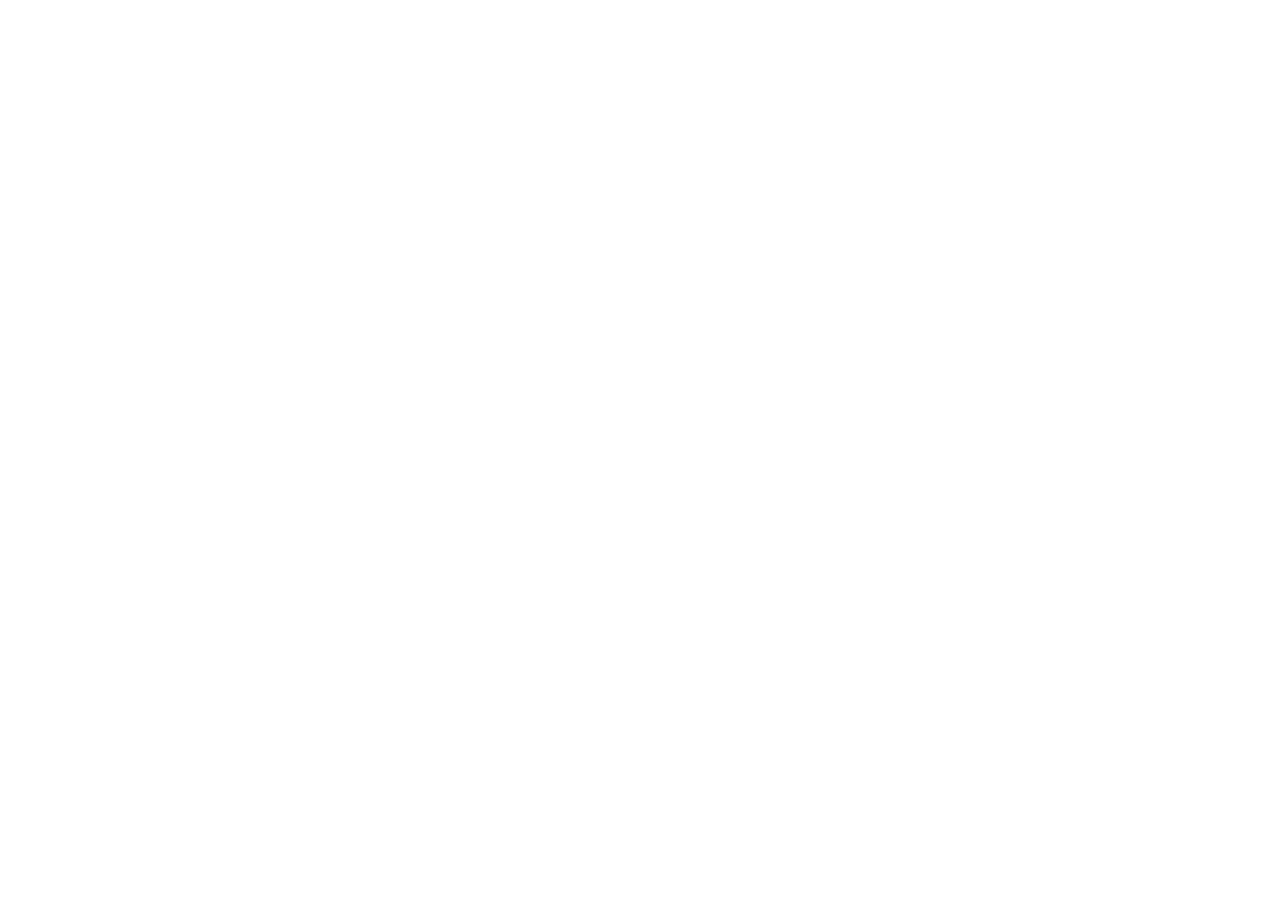
==== offline.html @ cd282133 "jp]de" ====
<!DOCTYPE html>
<html lang="ar" dir="rtl">
<head>
    <meta charset="UTF-8">
    <meta name="viewport" content="width=device-width, initial-scale=1.0">
    <title>غير متصل بالإنترنت | أكاديمية المهندس الزراعي</meta>
    <meta name="theme-color" content="#0b0f12">
    <link rel="icon" type="image/svg+xml" href="icons/icon.svg">
    <link rel="stylesheet" href="style.css">
    <style>
        /* أنماط مدمجة لضمان عمل الصفحة حتى في أسوأ حالات انقطاع الشبكة */
        body {
            margin: 0;
            padding: 0;
            font-family: 'Tajawal', 'Cairo', sans-serif;
            background-color: #0b0f12;
            color: #e6edf3;
            display: flex;
            align-items: center;
            justify-content: center;
            min-height: 100vh;
            text-align: center;
        }
        .offline-container {
            max-width: 400px;
            padding: 2rem;
            background: rgba(21, 26, 32, 0.8);
            border: 1px solid #2a3038;
            border-radius: 18px;
            backdrop-filter: blur(10px);
            -webkit-backdrop-filter: blur(10px);
            box-shadow: 0 8px 30px rgba(0,0,0,0.4);
        }
        .offline-icon {
            width: 80px;
            height: 80px;
            margin: 0 auto 1.5rem;
            background: rgba(231, 76, 60, 0.1);
            border-radius: 50%;
            display: flex;
            align-items: center;
            justify-content: center;
            color: #e74c3c;
            font-size: 2.5rem;
        }
        .academy-badge {
            display: inline-flex;
            align-items: center;
            gap: 0.5rem;
            padding: 0.4rem 1rem;
            background: rgba(255,255,255,0.05);
            border: 1px solid rgba(255,255,255,0.1);
            border-radius: 50px;
            margin-bottom: 1.5rem;
            font-size: 0.85rem;
            font-weight: 700;
            color: #2ecc71;
        }
        h1 {
            font-family: 'Cairo', sans-serif;
            font-size: 1.5rem;
            font-weight: 800;
            margin: 0 0 1rem 0;
            color: #fff;
        }
        p {
            font-size: 0.95rem;
            line-height: 1.7;
            color: #9ba9b6;
            margin-bottom: 2rem;
        }
        .offline-actions {
            display: flex;
            flex-direction: column;
            gap: 0.8rem;
        }
        .btn {
            display: flex;
            align-items: center;
            justify-content: center;
            gap: 0.5rem;
            padding: 0.8rem 1.5rem;
            border-radius: 50px;
            font-family: 'Cairo', sans-serif;
            font-weight: 700;
            font-size: 0.95rem;
            text-decoration: none;
            cursor: pointer;
            transition: all 0.2s ease;
            border: none;
            min-height: 44px;
        }
        .btn-primary {
            background: linear-gradient(135deg, #27ae60, #2ecc71);
            color: #000;
            box-shadow: 0 4px 15px rgba(39, 174, 96, 0.3);
        }
        .btn-primary:hover {
            transform: translateY(-2px);
            box-shadow: 0 6px 20px rgba(39, 174, 96, 0.4);
        }
        .btn-secondary {
            background: rgba(255, 255, 255, 0.05);
            color: #e6edf3;
            border: 1px solid #2a3038;
        }
        .btn-secondary:hover {
            background: rgba(255, 255, 255, 0.1);
            border-color: #3498db;
            color: #3498db;
        }
    </style>
</head>
<body>
    <div class="offline-container">
        <div class="academy-badge">
            <span>🎓</span>
            <span>أكاديمية المهندس الزراعي</span>
        </div>
        
        <div class="offline-icon">
            <!-- أيقونة WiFi مقطوعة (SVG مدمج لضمان الظهور دائماً) -->
            <svg xmlns="http://www.w3.org/2000/svg" width="40" height="40" viewBox="0 0 24 24" fill="none" stroke="currentColor" stroke-width="2" stroke-linecap="round" stroke-linejoin="round">
                <line x1="1" y1="1" x2="23" y2="23"></line>
                <path d="M16.72 11.06A10.94 10.94 0 0 1 19 12.55"></path>
                <path d="M5 12.55a10.94 10.94 0 0 1 5.17-2.39"></path>
                <path d="M10.71 5.05A16 16 0 0 1 22.58 9"></path>
                <path d="M1.42 9a15.91 15.91 0 0 1 4.7-2.88"></path>
                <path d="M8.53 16.11a6 6 0 0 1 6.95 0"></path>
                <line x1="12" y1="20" x2="12.01" y2="20"></line>
            </svg8>
        </div>

        <h1>غير متصل بالإنترنت</h1>
        <p>
            يبدو أن اتصالك بالشبكة غير متاح حالياً. 
            <br>
            يعمل التطبيق بشكل أفضل مع الاتصال بالإنترنت، لكن يمكنك العودة للأقسام التي تم تحميلها مسبقاً أو المحاولة مرة أخرى.
        </p>

        <div class="offline-actions">
            <button class="btn btn-primary" onclick="window.location.reload()">
                <svg xmlns="http://www.w3.org/2000/svg" width="18" height="18" viewBox="0 0 24 24" fill="none" stroke="currentColor" stroke-width="2" stroke-linecap="round" stroke-linejoin="round"><path d="M21.5 2v6h-6M2.5 22v-6h6M2 11.5a10 10 0 0 1 18.8-4.3M22 12.5a10 10 0 0 1-18.8 4.3"/></svg>
                إعادة المحاولة
            </button>
            <a href="/" class="btn btn-secondary">
                <svg xmlns="http://www.w3.org/2000/svg" width="18" height="18" viewBox="0 0 24 24" fill="none" stroke="currentColor" stroke-width="2" stroke-linecap="round" stroke-linejoin="round"><path d="m3 9 9-7 9 7v11a2 2 0 0 1-2 2H5a2 2 0 0 1-2-2z"/><polyline points="9 22 9 12 15 12 15 22"/></svg>
                العودة للرئيسية
            </a>
        </div>
    </div>
</body>
</html>
---- style.css ----
:root {
    --bg: #0b0f12;
    --surface: #151a20;
    --surface2: #1c2128;
    --border: #2a3038;
    --text: #e6edf3;
    --text2: #9ba9b6;
    --accent: #e74c3c;
    --plan-accent: #27ae60;
    --plan-accent2: #2ecc71;
    --amber: #f39c12;
    --blue: #3498db;
    --whatsapp: #25d366;
    --email: #ea4335;
    --twitter: #ffffff;
    --radius: 18px;
    --radius-sm: 10px;
    --shadow: 0 8px 30px rgba(0,0,0,0.4);
    --nav-height: 60px;
    --safe-top: env(safe-area-inset-top, 0px);
    --safe-bottom: env(safe-area-inset-bottom, 0px);
}

* { margin: 0; padding: 0; box-sizing: border-box; }
html { scroll-behavior: smooth; -webkit-text-size-adjust: 100%; }

@font-face {
    font-family: 'Cairo';
    font-display: swap;
}

::-webkit-scrollbar { width: 5px; height: 5px; }
::-webkit-scrollbar-track { background: transparent; }
::-webkit-scrollbar-thumb { background: rgba(255,255,255,.1); border-radius: 3px; }
::-webkit-scrollbar-thumb:hover { background: rgba(255,255,255,.2); }

body {
    font-family: 'Tajawal', sans-serif;
    background: var(--bg);
    color: var(--text);
    line-height: 1.8;
    overflow-x: hidden;
    background-image: radial-gradient(ellipse at 30% 20%, rgba(231,76,60,.04) 0%, transparent 60%), radial-gradient(ellipse at 70% 70%, rgba(46,204,113,.04) 0%, transparent 60%);
    padding-top: var(--nav-height);
    -webkit-font-smoothing: antialiased;
    -moz-osx-font-smoothing: grayscale;
    text-rendering: optimizeLegibility;
    overscroll-behavior-y: contain;
    -webkit-tap-highlight-color: transparent;
}

h1, h2, h3, h4 { font-family: 'Cairo', sans-serif; font-weight: 700; }
.container { max-width: 1200px; margin: 0 auto; padding: 1.5rem; }

@media (prefers-reduced-motion: reduce) {
    *, *::before, *::after {
        animation-duration: 0.01ms !important;
        animation-iteration-count: 1 !important;
        transition-duration: 0.01ms !important;
        scroll-behavior: auto !important;
    }
}

/* ===== Safari iOS & Fallback Fixes ===== */
@supports not (backdrop-filter: blur(10px)) {
    .top-nav, .side-drawer, .bio-modal, .glass-card, .landing-overlay, .fab-btn-glass, .fab-main-btn-glass {
        background: rgba(11, 15, 18, 0.95) !important;
    }
}

/* ===== Progress Bar ===== */
.progress-bar {
    position: fixed; top: 0; left: 0; right: 0; height: 3px;
    background: rgba(255, 255, 255, 0.05); z-index: 10001;
    opacity: 0; transition: opacity 0.3s ease;
}
.progress-bar.visible { opacity: 1; }
.progress-fill {
    height: 100%; background: linear-gradient(90deg, var(--plan-accent), var(--accent));
    width: 0%; transition: width 0.1s ease; box-shadow: 0 0 10px rgba(39, 174, 96, 0.5);
}

/* ===== Pull to Refresh ===== */
.pull-to-refresh {
    position: fixed; top: var(--nav-height); left: 50%;
    transform: translate(-50%, -100%);
    display: flex; flex-direction: column; align-items: center; gap: 0.5rem;
    padding: 1rem; background: var(--surface); border: 1px solid var(--border);
    border-radius: 0 0 var(--radius-sm) var(--radius-sm);
    box-shadow: var(--shadow); z-index: 999; opacity: 0;
    transition: transform 0.3s ease, opacity 0.3s ease; pointer-events: none;
}
.pull-icon { font-size: 1.5rem; color: var(--plan-accent); transition: transform 0.3s ease; }
.pull-text { font-size: 0.8rem; color: var(--text2); font-weight: 600; }

/* ===== Skeleton Loading ===== */
.skeleton {
    background: linear-gradient(90deg, var(--surface2) 25%, var(--surface) 50%, var(--surface2) 75%);
    background-size: 200% 100%;
    animation: skeleton-pulse 1.5s infinite ease-in-out;
    border-radius: var(--radius-sm); border: 1px solid var(--border);
}
@keyframes skeleton-pulse {
    0% { background-position: 200% 0; }
    100% { background-position: -200% 0; }
}
.skeleton-card { height: 220px; width: 100%; }

/* ===== Empty States ===== */
.empty-state {
    grid-column: 1 / -1; text-align: center; padding: 3rem 1.5rem;
    color: var(--text2); animation: fadeUp 0.5s ease;
}
.empty-state i { font-size: 3rem; color: var(--plan-accent); margin-bottom: 1rem; opacity: 0.6; }
.empty-state h3 { font-size: 1.1rem; color: var(--text); margin-bottom: 0.5rem; }
.empty-state p { font-size: 0.9rem; }

/* ===== Loading Spinner ===== */
#loadingOverlay {
    position: fixed; inset: 0; background: var(--bg); z-index: 99999;
    display: flex; flex-direction: column; align-items: center; justify-content: center;
    transition: opacity 0.5s ease, visibility 0.5s ease;
}
#loadingOverlay.hidden { opacity: 0; visibility: hidden; pointer-events: none; }
.loader {
    width: 60px; height: 60px; border: 4px solid var(--surface2);
    border-top-color: var(--plan-accent); border-radius: 50%;
    animation: spin 0.8s linear infinite;
}
@keyframes spin { to { transform: rotate(360deg); } }
.loader-text { color: var(--text); font-family: 'Cairo', sans-serif; font-size: 1rem; font-weight: 600; margin-top: 1.5rem; }
.loader-subtext { color: var(--text2); font-size: 0.85rem; margin-top: 0.3rem; }

/* ===== Landing Page ===== */
.landing-overlay {
    position: fixed; inset: 0; background: var(--bg); z-index: 9999;
    display: flex; align-items: center; justify-content: center;
    transition: opacity 0.6s ease, visibility 0.6s ease; padding: 1rem;
    min-height: 100dvh; height: 100dvh;
}
.landing-overlay.hidden { opacity: 0; visibility: hidden; pointer-events: none; }
.landing-content {
    text-align: center; position: relative; z-index: 2;
    padding: 2rem; max-width: 600px; width: 100%;
    animation: landingFadeIn 0.8s ease;
}
@keyframes landingFadeIn { from { opacity: 0; transform: translateY(30px); } to { opacity: 1; transform: translateY(0); } }

.landing-academy-badge {
    display: inline-flex; align-items: center; gap: 0.6rem;
    padding: 0.6rem 1.5rem; background: rgba(255,255,255,0.05);
    border: 1px solid rgba(255,255,255,0.1); border-radius: 50px;
    margin-bottom: 2rem; animation: fadeUp 0.8s ease;
}
.landing-academy-badge i { font-size: 1.4rem; color: var(--plan-accent2); }
.landing-academy-badge span {
    font-family: 'Cairo', sans-serif; font-size: 1.1rem; font-weight: 800;
    background: linear-gradient(135deg, var(--plan-accent2), var(--plan-accent));
    -webkit-background-clip: text; -webkit-text-fill-color: transparent;
    background-clip: text; letter-spacing: 0.5px;
}

.landing-icon { font-size: 5rem; animation: flt 3s ease-in-out infinite; margin-bottom: 0.5rem; }
@keyframes flt { 0%,100% { transform: translateY(0) } 50% { transform: translateY(-8px) } }
.landing-title {
    font-family: 'Cairo', sans-serif; font-size: 2.5rem; font-weight: 900;
    color: #fff; margin-bottom: 0.3rem; line-height: 1.3;
}
.landing-title span {
    display: block; background: linear-gradient(135deg, var(--accent), var(--amber));
    -webkit-background-clip: text; -webkit-text-fill-color: transparent;
    background-clip: text; font-size: 2rem;
}
.landing-stats { display: grid; grid-template-columns: repeat(4, 1fr); gap: 1.2rem; margin: 1.5rem 0; }
.landing-stat {
    background: rgba(255,255,255,0.03); border: 1px solid rgba(255,255,255,0.08);
    border-radius: 12px; padding: 0.8rem 1.2rem; text-align: center;
}
.landing-stat-num { font-family: 'Cairo', sans-serif; font-size: 1.8rem; font-weight: 900; color: var(--accent); line-height: 1; }
.landing-stat-lbl { font-size: 0.65rem; color: var(--text2); margin-top: 0.2rem; }
.landing-desc { color: var(--text2); font-size: 0.95rem; line-height: 1.8; margin-bottom: 2rem; }
.landing-btn {
    display: inline-flex; align-items: center; gap: 0.6rem; padding: 0.8rem 2.5rem;
    background: linear-gradient(135deg, var(--accent), var(--amber)); color: #fff;
    border: none; border-radius: 50px; font-family: 'Cairo', sans-serif; font-size: 1rem;
    font-weight: 700; cursor: pointer; transition: all 0.3s; box-shadow: 0 8px 25px rgba(231,76,60,0.3);
    min-height: 44px;
}
.landing-btn:hover { transform: translateY(-3px); box-shadow: 0 12px 35px rgba(231,76,60,0.4); }
.landing-btn:active { transform: translateY(-1px); }
.landing-hint { color: #6b7280; font-size: 0.75rem; margin-top: 1rem; opacity: 0.7; }
.landing-particles { position: absolute; inset: 0; overflow: hidden; pointer-events: none; }
.landing-particle {
    position: absolute; border-radius: 50%; background: rgba(231,76,60,0.15);
    animation: floatUp linear infinite;
}
@keyframes floatUp {
    0% { transform: translateY(100vh) scale(0); opacity: 0; }
    10% { opacity: 0.6; } 90% { opacity: 0.6; }
    100% { transform: translateY(-10vh) scale(1); opacity: 0; }
}

/* ===== Top Navigation ===== */
.top-nav {
    position: fixed; top: 0; left: 0; right: 0;
    height: var(--nav-height);
    background: rgba(21, 26, 32, 0.95);
    backdrop-filter: blur(15px); -webkit-backdrop-filter: blur(15px);
    border-bottom: 1px solid var(--border);
    z-index: 1000;
    display: flex; align-items: center; justify-content: space-between;
    padding: 0 1.2rem; box-shadow: 0 4px 15px rgba(0,0,0,0.3);
    padding-top: var(--safe-top);
}
.nav-right, .nav-left { display: flex; align-items: center; width: 44px; }
.nav-center { 
    flex: 1; text-align: center; display: flex; justify-content: center; align-items: center;
    min-width: 0; padding: 0 1rem;
}
.current-section-title {
    font-family: 'Cairo', sans-serif; font-size: 0.9rem; font-weight: 700;
    color: var(--text); white-space: nowrap; overflow: hidden;
    text-overflow: ellipsis; max-width: 100%;
}
.nav-icon-btn {
    background: transparent; border: none; color: var(--text);
    width: 44px; height: 44px; border-radius: 50%;
    display: flex; align-items: center; justify-content: center;
    cursor: pointer; transition: all 0.2s; font-size: 1.1rem;
}
.nav-icon-btn:hover { background: rgba(255,255,255,0.1); color: var(--plan-accent2); }

/* ===== Side Drawer ===== */
.side-drawer-overlay {
    position: fixed; inset: 0; background: rgba(0,0,0,0.7);
    backdrop-filter: blur(4px); -webkit-backdrop-filter: blur(4px);
    z-index: 2000; opacity: 0; visibility: hidden;
    transition: opacity 0.3s ease, visibility 0.3s ease;
}
.side-drawer-overlay.active { opacity: 1; visibility: visible; }

.side-drawer {
    position: fixed; top: 0; right: 0;
    width: 320px; max-width: 85vw; height: 100dvh;
    background: var(--surface); border-left: 1px solid var(--border);
    z-index: 2001; transform: translateX(100%);
    transition: transform 0.3s cubic-bezier(0.4, 0, 0.2, 1);
    display: flex; flex-direction: column;
    box-shadow: -10px 0 30px rgba(0,0,0,0.5);
}
.side-drawer.open { transform: translateX(0); }

.drawer-content {
    flex: 1; overflow-y: auto; padding: 1.2rem;
    display: flex; flex-direction: column;
}

.drawer-header-block {
    display: flex; align-items: center; gap: 1rem;
    padding: 1.2rem; margin-bottom: 1.5rem;
    background: rgba(39, 174, 96, 0.08);
    border: 1px solid rgba(39, 174, 96, 0.2);
    border-radius: var(--radius-sm);
    cursor: pointer; transition: all 0.2s ease;
}
.drawer-header-block:hover {
    background: rgba(39, 174, 96, 0.15);
    border-color: var(--plan-accent);
    transform: translateX(-3px);
}
.drawer-header-icon {
    width: 48px; height: 48px; border-radius: 50%;
    background: var(--plan-accent); color: #fff;
    display: flex; align-items: center; justify-content: center;
    font-size: 1.4rem; flex-shrink: 0;
}
.drawer-header-text { display: flex; flex-direction: column; }
.drawer-site-name {
    font-family: 'Cairo', sans-serif; font-weight: 700;
    font-size: 0.95rem; color: #fff; line-height: 1.3;
}
.drawer-site-hint { font-size: 0.7rem; color: var(--text2); margin-top: 0.2rem; }

.drawer-nav-grid { display: grid; grid-template-columns: 1fr; gap: 0.8rem; }
.drawer-nav-item {
    display: flex; align-items: center; gap: 1rem;
    padding: 0.9rem 1rem; background: var(--surface2);
    border: 1px solid var(--border); border-radius: var(--radius-sm);
    cursor: pointer; transition: all 0.2s; color: var(--text);
    font-family: 'Tajawal', sans-serif; font-weight: 500; font-size: 0.95rem;
}
.drawer-nav-item:hover {
    border-color: var(--plan-accent); background: rgba(39,174,96,0.1);
    color: var(--plan-accent2); transform: translateX(-5px);
}
.drawer-nav-item .drawer-icon {
    width: 36px; height: 36px; display: flex; align-items: center; justify-content: center;
    background: rgba(39,174,96,0.1); border-radius: 8px; color: var(--plan-accent);
    transition: all 0.2s;
}
.drawer-nav-item:hover .drawer-icon { background: var(--plan-accent); color: #000; }

/* ===== Glassmorphic Floating Action Buttons (FAB) ===== */
.fab-container {
    position: fixed; bottom: 2rem; right: 2rem;
    z-index: 1000; display: flex; flex-direction: column;
    align-items: flex-end; gap: 1rem;
}
.fab-sub-buttons {
    display: flex; flex-direction: column; gap: 0.8rem;
    opacity: 0; visibility: hidden;
    transform: translateY(20px) scale(0.8);
    transition: all 0.3s cubic-bezier(0.4, 0, 0.2, 1);
}
.fab-container.active .fab-sub-buttons {
    opacity: 1; visibility: visible; transform: translateY(0) scale(1);
}

.fab-btn-glass, .fab-main-btn-glass {
    width: 56px; height: 56px; border-radius: 50%;
    background: rgba(255, 255, 255, 0.1);
    backdrop-filter: blur(12px); -webkit-backdrop-filter: blur(12px);
    border: 1px solid rgba(255, 255, 255, 0.15);
    box-shadow: 0 8px 20px rgba(0, 0, 0, 0.3);
    display: flex; align-items: center; justify-content: center;
    color: #fff; font-size: 1.4rem; text-decoration: none;
    cursor: pointer; transition: all 0.3s cubic-bezier(0.4, 0, 0.2, 1);
}
.fab-btn-glass:hover, .fab-main-btn-glass:hover {
    background: rgba(255, 255, 255, 0.2);
    transform: scale(1.05);
    box-shadow: 0 10px 25px rgba(0, 0, 0, 0.4);
}
.fab-btn-glass:active, .fab-main-btn-glass:active { transform: scale(0.95); }

.fab-main-btn-glass {
    background: linear-gradient(135deg, rgba(39, 174, 96, 0.9), rgba(46, 204, 113, 0.9));
    border-color: rgba(46, 204, 113, 0.3);
}
.fab-btn-glass.whatsapp { color: var(--whatsapp); }
.fab-btn-glass.email { color: var(--email); }
.fab-btn-glass.twitter { color: var(--twitter); }

.fab-icon-close {
    position: absolute; opacity: 0; transform: rotate(-90deg);
    transition: all 0.3s ease;
}
.fab-container.active .fab-icon-open { opacity: 0; transform: rotate(90deg); }
.fab-container.active .fab-icon-close { opacity: 1; transform: rotate(0deg); }

.pwa-fab {
    position: fixed; bottom: 2rem; left: 2rem;
    z-index: 998;
}

/* ===== Hero & Sections ===== */
.hero {
    text-align: center; padding: 4rem 1rem 3rem; position: relative;
    transition: opacity 0.4s ease, max-height 0.5s ease, padding 0.4s ease, margin 0.4s ease; overflow: hidden;
}
.hero.hero-hidden { display: none; opacity: 0; max-height: 0; padding: 0; margin: 0; }
.hero-badge {
    display: inline-flex; align-items: center; gap: .5rem; padding: .4rem 1.2rem;
    border: 1px solid var(--accent); border-radius: 50px; color: var(--accent);
    font-size: .8rem; font-weight: 600; background: rgba(231,76,60,.06); margin-bottom: 1.5rem; animation: fadeUp .7s ease;
}
.hero h1 {
    font-size: clamp(2rem,5vw,3.5rem); font-weight: 900; color: #fff;
    line-height: 1.3; margin-bottom: .8rem; animation: fadeUp .7s ease .15s both;
}
.hero h1 span {
    background: linear-gradient(135deg,var(--accent),var(--amber));
    -webkit-background-clip: text; -webkit-text-fill-color: transparent; background-clip: text;
}
.hero-subtitle {
    font-size: 1rem; color: var(--text2); max-width: 650px;
    margin: 0 auto 2rem; line-height: 1.9; animation: fadeUp .7s ease .3s both;
}
.hero-stats { display: grid; grid-template-columns: repeat(4,1fr); gap: 1rem; max-width: 600px; margin: 0 auto; animation: fadeUp .7s ease .45s both; }
.hero-stat {
    background: var(--surface); border: 1px solid var(--border);
    border-radius: var(--radius-sm); padding: 1rem 1.5rem; text-align: center; transition: all .3s;
}
.hero-stat:hover { border-color: var(--accent); transform: translateY(-3px); box-shadow: var(--shadow); }
.hero-stat-num { font-family: 'Cairo'; font-size: 1.8rem; font-weight: 900; color: var(--accent); line-height: 1; }
.hero-stat-lbl { font-size: .7rem; color: var(--text2); margin-top: .3rem; }
@keyframes fadeUp { from { opacity: 0; transform: translateY(20px) } to { opacity: 1; transform: translateY(0) } }

.section {
    content-visibility: auto; contain-intrinsic-size: 0 500px;
    padding: 2.5rem 0;
    transition: opacity 0.4s ease, visibility 0.4s ease, max-height 0.5s ease, padding 0.4s ease, margin 0.4s ease;
    overflow: hidden;
}
.section.section-hidden { opacity: 0; visibility: hidden; max-height: 0; padding: 0; margin: 0; display: block; pointer-events: none; content-visibility: hidden; }
.section.section-visible { opacity: 1; visibility: visible; max-height: 10000px; pointer-events: auto; content-visibility: visible; }
.section-header { text-align: center; margin-bottom: 2rem; }
.section-header h2 { font-size: clamp(1.4rem,3vw,2rem); font-weight: 800; color: #fff; margin-bottom: .4rem; }
.section-badge {
    display: inline-block; padding: .2rem 1rem; background: rgba(52,152,219,.1);
    border: 1px solid rgba(52,152,219,.3); border-radius: 50px; font-size: .7rem;
    color: var(--blue); margin-bottom: .8rem; font-weight: 600;
}
.section-header p { color: var(--text2); font-size: .9rem; }
.card { background: var(--surface); border: 1px solid var(--border); border-radius: var(--radius); padding: 1.8rem; transition: all .3s; }
.card:hover { border-color: rgba(255,255,255,.15); }

/* ===== About ===== */
.about-grid { display: grid; grid-template-columns: 1fr 1fr; gap: 1.5rem; overflow: visible !important; padding: 10px 0; }
.about-card {
    background: var(--surface); border: 1px solid var(--border); border-radius: var(--radius);
    padding: 1.8rem; border-top: 4px solid var(--accent); 
    position: relative; z-index: 1; transition: all .3s cubic-bezier(0.4, 0, 0.2, 1);
}
.about-card:hover { transform: translateY(-3px); z-index: 10; box-shadow: var(--shadow); border-color: var(--accent); }
.about-card h3 { font-size: 1.2rem; color: #fff; margin-bottom: .8rem; }
.about-card p, .about-card li { font-size: .9rem; color: var(--text2); line-height: 1.9; }
.about-card ul { list-style: none; padding: 0; }
.about-card ul li { padding: .3rem 0; display: flex; align-items: flex-start; gap: .5rem; }
.about-card ul li i { color: var(--amber); margin-top: .4rem; font-size: .5rem; }
.about-highlight { display: inline-block; background: rgba(231,76,60,.1); color: var(--accent); padding: .1rem .6rem; border-radius: 4px; font-size: .8rem; font-weight: 600; }

/* ===== Temperature ===== */
.temp-card { background: var(--surface); border: 1px solid var(--border); border-radius: var(--radius); padding: 2rem; }
.temp-top { display: flex; align-items: center; justify-content: space-between; flex-wrap: wrap; gap: 1rem; margin-bottom: 1rem; }
.temp-display { display: flex; align-items: baseline; gap: .4rem; }
.temp-value { font-family: 'Cairo'; font-size: 3.5rem; font-weight: 900; line-height: 1; transition: color .3s; }
.temp-unit { font-size: 1.2rem; color: var(--text2); }
.temp-zone { padding: .4rem 1rem; border-radius: 50px; font-size: .8rem; font-weight: 600; }
.degree-explanation {
    background: rgba(52,152,219,0.06); border: 1px solid rgba(52,152,219,0.2);
    border-right: 4px solid var(--blue); border-radius: var(--radius-sm);
    padding: 1rem 1.2rem; margin-bottom: 1.5rem; color: var(--text2); font-size: .85rem; line-height: 1.9;
}
.degree-explanation strong { color: #fff; }
.temp-slider-wrap { margin: 1.5rem 0; }
.temp-slider {
    -webkit-appearance: none; appearance: none; width: 100%; height: 8px;
    border-radius: 4px; outline: none; cursor: pointer;
    background: linear-gradient(90deg,#5b9bd5 0%,#70c070 20%,#c8d040 40%,#e8a838 55%,#d62839 75%,#8b0000 100%);
    touch-action: manipulation;
}
.temp-slider::-webkit-slider-thumb {
    -webkit-appearance: none; width: 28px; height: 28px; border-radius: 50%;
    background: #fff; border: 3px solid var(--accent); cursor: pointer; box-shadow: 0 2px 10px rgba(0,0,0,.4);
}
.temp-slider::-moz-range-thumb { width: 28px; height: 28px; border-radius: 50%; background: #fff; border: 3px solid var(--accent); cursor: pointer; }
.temp-marks { display: flex; justify-content: space-between; font-size: .65rem; color: var(--text2); margin-top: .3rem; }
.formula-box { background: rgba(255,255,255,.02); border: 1px solid var(--border); border-radius: var(--radius-sm); padding: 1.2rem; text-align: center; margin: 1.2rem 0; }
.formula { font-family: 'Cairo',sans-serif; font-size: 1.4rem; color: #fff; direction: ltr; font-weight: 700; }
.formula-desc { font-size: .8rem; color: var(--text2); margin-top: .5rem; }
.formula-desc span { color: var(--amber); font-weight: 600; }
.temp-grid { display: grid; grid-template-columns: repeat(4,1fr); gap: .6rem; }
.temp-item { background: rgba(255,255,255,.02); border: 1px solid var(--border); border-radius: var(--radius-sm); padding: .8rem; text-align: center; }
.temp-item .val { font-family: 'Cairo'; font-size: 1.4rem; font-weight: 800; }
.temp-item .lbl { font-size: .65rem; color: var(--text2); }
.temp-total { grid-column: 1/-1; background: rgba(231,76,60,.05); border-color: rgba(231,76,60,.2); }
.temp-total .val { font-size: 2rem; color: var(--accent); }

/* ===== Days ===== */
.days-bar-row { display: flex; align-items: center; gap: .7rem; margin-bottom: .6rem; }
.days-bar-lbl { width: 70px; font-size: .8rem; font-weight: 600; flex-shrink: 0; text-align: left; }
.days-bar-wrap { flex: 1; height: 30px; background: rgba(255,255,255,.02); border-radius: 6px; overflow: hidden; }
.days-bar-fill {
    height: 100%; border-radius: 6px; display: flex; align-items: center; justify-content: center;
    font-size: .7rem; font-weight: 700; color: #fff; transition: width .5s ease; min-width: 30px;
}
.days-bar-val { width: 60px; font-size: .8rem; font-weight: 600; color: var(--amber); text-align: right; flex-shrink: 0; }
.days-total-row { border-top: 2px dashed var(--border); padding-top: .7rem; margin-top: .5rem; }

/* ===== Chart ===== */
.chart-card { background: var(--surface); border: 1px solid var(--border); border-radius: var(--radius); padding: 2rem; overflow: hidden; }
.chart-card h3 { text-align: center; color: #fff; margin-bottom: .5rem; }
.chart-card canvas { width: 100%; height: 340px; transition: transform 0.3s ease, box-shadow 0.3s ease; cursor: zoom-in; display: block; }
.chart-card canvas.zoomed { 
    transform: scale(1.3); cursor: zoom-out; box-shadow: 0 20px 50px rgba(0,0,0,0.6); 
    z-index: 100; position: relative; background: var(--surface); border-radius: var(--radius);
}
.chart-legend { display: flex; gap: 1rem; flex-wrap: wrap; justify-content: center; margin-top: 1rem; font-size: .75rem; color: var(--text2); }
.chart-legend span { display: flex; align-items: center; gap: .4rem; }
.legend-dot { width: 10px; height: 10px; border-radius: 2px; }
.chart-explain {
    margin-top: 1.5rem; background: rgba(52,152,219,.05); border: 1px solid rgba(52,152,219,.15);
    border-radius: var(--radius-sm); padding: 1.2rem; font-size: .85rem; color: var(--text2); line-height: 1.9;
}
.chart-explain strong { color: #fff; }

/* ===== Heatmap ===== */
.heatmap-wrapper { overflow: hidden; border-radius: var(--radius); }
.heatmap-grid { 
    display: grid; grid-template-columns: repeat(12,1fr); gap: 4px; 
    transition: transform 0.3s ease, box-shadow 0.3s ease; cursor: zoom-in;
}
.heatmap-grid.zoomed { 
    transform: scale(1.2); cursor: zoom-out; box-shadow: 0 20px 50px rgba(0,0,0,0.6); 
    z-index: 100; position: relative; background: var(--surface); border-radius: var(--radius); padding: 1rem;
}
.heatmap-cell {
    padding: 1rem .3rem; text-align: center; border-radius: 6px; font-size: .7rem;
    font-weight: 700; cursor: pointer; transition: all .2s; position: relative;
    min-height: 44px; touch-action: manipulation;
}
.heatmap-cell:hover { transform: scale(1.05); z-index: 3; box-shadow: 0 4px 15px rgba(0,0,0,.5); }
.heatmap-cell:active { transform: scale(0.95); }
.heatmap-tip {
    position: absolute; bottom: 110%; left: 50%; transform: translateX(-50%);
    background: var(--surface2); border: 1px solid var(--amber); padding: .3rem .6rem;
    border-radius: 6px; font-size: .65rem; white-space: nowrap; opacity: 0; pointer-events: none;
    transition: opacity .2s; z-index: 10;
}
.heatmap-cell:hover .heatmap-tip { opacity: 1; }
.heatmap-labels { display: grid; grid-template-columns: repeat(12,1fr); gap: 4px; margin-top: .4rem; text-align: center; font-size: .6rem; color: var(--text2); }

/* ===== Lifecycle ===== */
.sg { display: grid; grid-template-columns: repeat(4,1fr); gap: .9rem; max-width: 1100px; margin: 0 auto 1.2rem; overflow: visible !important; padding: 10px 0; }
.sc2 {
    background: var(--surface); border: 1px solid var(--border); border-radius: var(--radius);
    padding: 1.5rem 1.1rem; text-align: center; cursor: pointer; 
    position: relative; overflow: hidden; min-height: 44px;
    z-index: 1; transition: all .3s cubic-bezier(0.4, 0, 0.2, 1);
    touch-action: manipulation;
}
.sc2:hover, .sc2.on { transform: translateY(-3px); z-index: 10; box-shadow: 0 10px 35px rgba(0,0,0,.3); background: var(--surface2); border-color: var(--plan-accent); }
.sc2:active { transform: translateY(-1px); }
.sico {
    width: 65px; height: 65px; border-radius: 50%; margin: 0 auto .7rem;
    display: flex; align-items: center; justify-content: center; font-size: 1.8rem;
    position: relative; transition: transform .3s;
}
.sc2:hover .sico, .sc2.on .sico { transform: scale(1.08); }
.snm { position: absolute; top: -3px; right: -3px; width: 20px; height: 20px; border-radius: 50%; color: #fff; font-size: .6rem; font-weight: 700; display: flex; align-items: center; justify-content: center; }
.snme { font-family: 'Cairo'; font-size: 1.05rem; font-weight: 800; margin-bottom: .2rem; }
.sdys { font-family: 'Cairo'; font-size: 1.5rem; font-weight: 900; margin: .3rem 0 .1rem; }
.sdyl { font-size: .65rem; color: var(--text2); margin-bottom: .4rem; }
.sbrf { font-size: .72rem; color: var(--text2); line-height: 1.7; }
.dp {
    max-width: 1100px; margin: 0 auto; background: var(--surface); border: 1px solid var(--border);
    border-radius: var(--radius); overflow: hidden; max-height: 0; opacity: 0;
    transition: all .5s cubic-bezier(.25,.46,.45,.94);
}
.dp.open { max-height: 2000px; opacity: 1; overflow-y: auto; }
.dinn { display: grid; grid-template-columns: 1fr 1.6fr; gap: 0; }
.dvis { padding: 2.2rem; display: flex; flex-direction: column; align-items: center; justify-content: center; position: relative; }
.dvico {
    width: 120px; height: 120px; border-radius: 50%; display: flex; align-items: center;
    justify-content: center; font-size: 3.5rem; margin-bottom: .8rem; position: relative;
    animation: flt 4s ease-in-out infinite;
}
.dvr { position: absolute; width: 145px; height: 145px; border-radius: 50%; border: 2px dashed; opacity: .2; animation: sp 20s linear infinite; }
@keyframes sp { from { transform: rotate(0) } to { transform: rotate(360deg) } }
.dinf { padding: 2rem; }
.dinf h3 { font-size: 1.4rem; font-weight: 900; margin-bottom: .3rem; }
.dbdg { display: inline-flex; align-items: center; gap: 5px; padding: 3px 12px; border-radius: 50px; font-size: .72rem; font-weight: 600; margin-bottom: .8rem; }
.dinf p { color: var(--text2); line-height: 1.9; margin-bottom: .8rem; font-size: .88rem; }
.fl { list-style: none; display: grid; gap: .5rem; }
.fl li { display: flex; align-items: flex-start; gap: 8px; font-size: .8rem; line-height: 1.7; }
.fl li i { margin-top: 5px; font-size: .55rem; }
.nr { display: flex; justify-content: center; gap: .7rem; margin-top: 1.2rem; }
.nbtn {
    height: 42px; border-radius: 50px; border: 1px solid var(--border); background: var(--surface);
    color: var(--text); cursor: pointer; display: flex; align-items: center; justify-content: center;
    transition: all .3s; font-family: 'Tajawal'; font-size: .82rem; padding: 0 16px; gap: 6px;
    min-width: 44px; touch-action: manipulation;
}
.nbtn:hover { border-color: var(--accent); background: rgba(231,76,60,.06); color: var(--accent); }
.nbtn:active { transform: scale(0.95); }
.nbtn.c { width: 42px; padding: 0; }
.close-detail-btn {
    position: absolute; top: 1rem; left: 1rem; width: 30px; height: 30px; border-radius: 50%;
    background: rgba(255,255,255,.1); border: 1px solid var(--border); color: var(--text);
    display: flex; align-items: center; justify-content: center; cursor: pointer; z-index: 10; font-size: 1rem; transition: all .2s;
    min-width: 44px; min-height: 44px;
}
.close-detail-btn:hover { background: var(--accent); color: #fff; }

/* ===== Calendar ===== */
.filter-bar { display: flex; gap: .5rem; flex-wrap: wrap; margin-bottom: 1rem; justify-content: center; }
.filter-btn {
    background: var(--surface2); border: 1px solid var(--border); color: var(--text);
    padding: .4rem 1rem; border-radius: 50px; font-family: 'Cairo',sans-serif;
    font-weight: 600; font-size: .85rem; cursor: pointer; transition: all .2s; white-space: nowrap;
    min-height: 44px; touch-action: manipulation; position: relative; overflow: hidden;
}
.filter-btn.active { background: var(--plan-accent); color: #000; border-color: var(--plan-accent); }
.filter-btn:active { transform: scale(0.95); }
.table-wrapper { overflow-x: auto; border-radius: var(--radius); border: 1px solid var(--border); margin: 1.5rem 0; -webkit-overflow-scrolling: touch; }
table { width: max-content; min-width: 100%; border-collapse: collapse; font-size: .85rem; white-space: nowrap; border-spacing: 0; }
th, td { padding: .7rem .5rem; text-align: center; border-bottom: 1px solid var(--border); transition: all .3s ease; white-space: nowrap; background: var(--surface) }
th { background: #11161d; color: var(--plan-accent); font-weight: 700; border-bottom: 2px solid var(--plan-accent2); position: sticky; top: 0; z-index: 2; font-size: .85rem }
th:first-child, td:first-child { position: sticky; right: 0; z-index: 3; font-weight: 700; text-align: right; padding-right: 1rem; border-left: 4px solid var(--plan-accent); font-size: .85rem }
th:first-child { background: #11161d }
td:first-child { background: var(--surface2); color: var(--text) }
tr:hover td { background: rgba(39,174,96,.05) }
tr:hover td:first-child { background: var(--surface2) }
tr:last-child td { border-bottom: none }
.circle-badge { display: inline-flex; align-items: center; justify-content: center; width: 2rem; height: 2rem; border-radius: 50%; font-weight: 800; font-size: .8rem; color: #fff; background: #444; box-shadow: 0 2px 6px rgba(0,0,0,.3) }
.level-badge { display: inline-flex; align-items: center; gap: 4px; padding: .2rem .6rem; border-radius: 20px; font-weight: 700; font-size: .8rem; white-space: nowrap }
.level-icon { width: .6rem; height: .6rem; border-radius: 50%; flex-shrink: 0 }
.control-badge { display: inline-flex; align-items: center; gap: 3px; padding: .15rem .6rem; border-radius: 20px; font-weight: 700; font-size: .75rem; background: #2d3748; color: #a0aec0; white-space: nowrap }

/* ===== Plan Cards ===== */
.plan-cards-section { margin-top: 2rem; }
.plan-cards-title { font-size: 1.8rem; font-weight: 800; color: var(--plan-accent); text-align: center; margin-bottom: .5rem; }
.plan-cards-subtitle { text-align: center; color: var(--text2); margin-bottom: 1.5rem; font-size: .95rem; }
.plan-layout { display: flex; gap: 0; background: var(--surface2); border-radius: var(--radius); border: 1px solid var(--border); overflow: hidden; }
.plan-filter-col { flex-shrink: 0; width: 220px; background: #1e252e; padding: 1.5rem 1rem; display: flex; flex-direction: column; gap: .5rem; border-left: 1px solid var(--border); overflow-x: auto; -webkit-overflow-scrolling: touch; }
.plan-filter-col .filter-btn { text-align: center; padding: .6rem; background: transparent; border: 1px solid transparent; color: var(--text2); font-weight: 600; font-size: .85rem; transition: all .2s; white-space: normal; min-height: 44px; }
.plan-filter-col .filter-btn:hover { background: var(--surface); color: var(--text); }
.plan-filter-col .filter-btn.active { background: var(--plan-accent); color: #000; border-color: var(--plan-accent); }
.plan-card-wrapper { flex: 1; min-width: 0; padding: 1.5rem; position: relative; }
.plan-card { background: transparent; border: none; padding: 0; transition: opacity .3s ease, transform .3s ease; }
.plan-card.hidden-card { display: none; opacity: 0; transform: translateX(-20px); }
.plan-card-header { display: flex; justify-content: space-between; align-items: center; margin-bottom: 1rem; font-size: 1.3rem; font-weight: 800; color: #fff; flex-wrap: wrap; gap: .5rem; }
.plan-card-badge { font-size: .8rem; padding: .2rem .8rem; border-radius: 20px; font-weight: 700; }
.plan-card-context { margin-bottom: 1.2rem; color: var(--text2); font-size: .95rem; background: rgba(255,255,255,.03); padding: 1rem; border-radius: var(--radius-sm); border-right: 3px solid var(--blue); }
.plan-card-context p { margin-bottom: .4rem; }
.plan-card-list { list-style: none; padding: 0; }
.plan-card-list li { padding: .5rem 0; border-bottom: 1px solid rgba(255,255,255,.06); font-size: .9rem; color: var(--text2); display: flex; align-items: flex-start; gap: .4rem; line-height: 1.5; }
.plan-card-list li:last-child { border-bottom: none; }
th.hidden-col, td.hidden-col { display: none; }

/* ===== IPM ===== */
.ipm-section { margin-top: 2rem; }
.ipm-tabs { display: flex; gap: .5rem; flex-wrap: wrap; justify-content: center; margin-bottom: 1.8rem; }
.ipm-tab { padding: .6rem 1.4rem; border-radius: 50px; border: 1px solid var(--border); background: transparent; color: var(--text2); font-family: 'Cairo',sans-serif; font-weight: 600; font-size: .9rem; cursor: pointer; transition: all .3s; min-height: 44px; touch-action: manipulation; }
.ipm-tab:hover { border-color: var(--plan-accent); color: var(--plan-accent); }
.ipm-tab.active { background: var(--plan-accent); border-color: var(--plan-accent); color: #000; }
.ipm-tab:active { transform: scale(0.95); }
.ipm-panel { display: none; animation: fadeUp .4s ease; }
.ipm-panel.active { display: block; }
.ipm-grid { display: grid; grid-template-columns: repeat(auto-fit,minmax(280px,1fr)); gap: 1rem; overflow: visible !important; padding: 10px 0; }
.ipm-card { 
    background: var(--surface); border: 1px solid var(--border); border-radius: var(--radius); padding: 1.5rem; 
    position: relative; z-index: 1; transition: all .3s cubic-bezier(0.4, 0, 0.2, 1);
}
.ipm-card:hover { border-color: var(--plan-accent); transform: translateY(-3px); z-index: 10; box-shadow: var(--shadow); }
.ipm-card-icon { font-size: 1.8rem; margin-bottom: .5rem; }
.ipm-card h4 { font-size: 1rem; font-weight: 700; color: #fff; margin-bottom: .5rem; }
.ipm-card p { font-size: .85rem; color: var(--text2); line-height: 1.8; }
.ipm-tag { display: inline-block; padding: .1rem .7rem; border-radius: 20px; font-size: .7rem; font-weight: 700; margin-top: .5rem; }
.tag-green { background: rgba(46,204,113,.15); color: var(--plan-accent2); }
.tag-blue { background: rgba(52,152,219,.15); color: var(--blue); }
.tag-amber { background: rgba(243,156,18,.15); color: var(--amber); }
.tag-red { background: rgba(231,76,60,.15); color: var(--accent); }

/* ===== Glass Card ===== */
.glass-card {
    background: rgba(255,255,255,.03); backdrop-filter: blur(10px); -webkit-backdrop-filter: blur(10px);
    border: 1px solid rgba(255,255,255,.08); border-radius: var(--radius); padding: 1.8rem;
    transition: all .3s; position: relative; overflow: hidden;
}
.glass-card:hover { transform: translateX(-4px); box-shadow: var(--shadow); }

/* ===== Econ Stats ===== */
.econ-stats { display: grid; grid-template-columns: repeat(4,1fr); gap: 1rem; max-width: 900px; margin: 0 auto 2rem; overflow: visible !important; padding: 10px 0; }
.econ-stat { 
    background: var(--surface); border: 1px solid var(--border); border-radius: var(--radius-sm); padding: 1.2rem 1rem; text-align: center;
    position: relative; z-index: 1; transition: all .3s cubic-bezier(0.4, 0, 0.2, 1);
}
.econ-stat:hover { transform: translateY(-3px); z-index: 10; box-shadow: var(--shadow); border-color: var(--amber); }
.econ-stat-num { font-family: 'Cairo'; font-size: 2rem; font-weight: 900; color: var(--amber); line-height: 1.2; }
.econ-stat-lbl { font-size: .75rem; color: var(--text2); margin-top: .3rem; }

/* ===== FAQ ===== */
.faq-list { max-width: 800px; margin: 0 auto; display: flex; flex-direction: column; gap: 0.6rem; }
.faq-item { 
    background: var(--surface); border: 1px solid var(--border); border-radius: var(--radius-sm); overflow: hidden; 
    position: relative; z-index: 1; transition: all 0.3s cubic-bezier(0.4, 0, 0.2, 1);
}
.faq-item:hover { z-index: 10; transform: translateY(-2px); border-color: var(--plan-accent); }
.faq-question { padding: 1rem 1.2rem; cursor: pointer; display: flex; justify-content: space-between; align-items: center; font-weight: 600; color: var(--text); font-size: 0.95rem; background: rgba(255,255,255,0.02); min-height: 44px; touch-action: manipulation; }
.faq-question:hover { background: rgba(255,255,255,0.05); }
.faq-answer { max-height: 0; overflow: hidden; transition: max-height 0.4s ease; padding: 0 1.2rem; color: var(--text2); font-size: 0.9rem; line-height: 1.8; }
.faq-item.open .faq-answer { max-height: 500px; padding: 1rem 1.2rem; border-top: 1px solid var(--border); }
.faq-icon { transition: transform 0.3s; }
.faq-item.open .faq-icon { transform: rotate(180deg); }

/* ===== Resistance ===== */
.resistance-grid { display: grid; grid-template-columns: repeat(auto-fit,minmax(220px,1fr)); gap: 1rem; max-width: 1000px; margin: 0 auto; overflow: visible !important; padding: 10px 0; }
.resistance-card { 
    background: var(--surface); border: 1px solid var(--border); border-radius: var(--radius); padding: 1.5rem; text-align: center; 
    position: relative; z-index: 1; transition: all 0.3s cubic-bezier(0.4, 0, 0.2, 1);
}
.resistance-card:hover { transform: translateY(-3px); z-index: 10; box-shadow: var(--shadow); border-color: var(--accent); }
.resistance-card h4 { font-size: 1rem; font-weight: 700; color: #fff; margin-bottom: 0.3rem; }
.resistance-level { display: inline-block; padding: 0.2rem 0.8rem; border-radius: 20px; font-size: 0.75rem; font-weight: 700; margin: 0.5rem 0; }
.level-high { background: rgba(231,76,60,0.15); color: #e74c3c; }
.level-medium { background: rgba(243,156,18,0.15); color: #f39c12; }
.level-low { background: rgba(46,204,113,0.15); color: #2ecc71; }

/* ===== Bio Agents ===== */
.bio-agent-grid { 
    display: grid; grid-template-columns: repeat(auto-fill, minmax(300px, 1fr)); gap: 1.5rem; 
    max-width: 1200px; margin: 0 auto; align-items: start; 
    overflow: visible !important; padding: 10px 0;
}
.bio-card { 
    background: var(--surface); border: 1px solid var(--border); border-radius: var(--radius); overflow: hidden; 
    position: relative; z-index: 1; transition: all 0.3s cubic-bezier(0.4, 0, 0.2, 1);
}
.bio-card:hover { border-color: var(--plan-accent); transform: translateY(-3px); z-index: 10; box-shadow: var(--shadow); }
.bio-header { padding: 1.5rem; cursor: pointer; display: flex; align-items: center; gap: 1rem; background: rgba(255,255,255,0.02); border-bottom: 1px solid var(--border); user-select: none; min-height: 44px; touch-action: manipulation; }
.bio-header i { transition: transform 0.3s; font-size: 0.9rem; color: var(--text2); }
.bio-card.open .bio-header i { transform: rotate(180deg); }
.bio-body { max-height: 0; overflow: hidden; transition: max-height 0.5s ease, padding 0.5s ease; padding: 0 1.5rem; color: var(--text2); font-size: 0.9rem; line-height: 1.9; }
.bio-card.open .bio-body { max-height: 800px; padding: 1.5rem; }
.bio-body h4 { color: var(--amber); margin: 1rem 0 0.5rem; font-size: 0.95rem; }
.bio-body ul { list-style: none; padding: 0; }
.bio-body ul li { padding: 0.3rem 0; display: flex; align-items: flex-start; gap: 0.5rem; }
.bio-body ul li i { font-size: 0.7rem; margin-top: 0.3rem; }

.bio-category-filter { display: flex; gap: 0.5rem; flex-wrap: wrap; justify-content: center; margin: 1.5rem 0; }
.bio-filter-btn {
    background: var(--surface2); border: 1px solid var(--border); color: var(--text2);
    padding: 0.5rem 1.2rem; border-radius: 50px; font-family: 'Cairo', sans-serif;
    font-weight: 600; font-size: 0.85rem; cursor: pointer; transition: all 0.3s;
    display: flex; align-items: center; gap: 0.4rem; min-height: 44px; touch-action: manipulation;
}
.bio-filter-btn:hover { border-color: var(--plan-accent); color: var(--plan-accent); }
.bio-filter-btn.active { background: var(--plan-accent); color: #000; border-color: var(--plan-accent); }
.bio-filter-btn:active { transform: scale(0.95); }

.bio-card-advanced {
    background: var(--surface); border: 1px solid var(--border); border-radius: var(--radius);
    padding: 1.2rem; cursor: pointer; 
    position: relative; z-index: 1;
    transition: all 0.3s cubic-bezier(0.4, 0, 0.2, 1);
    display: flex; flex-direction: column; gap: 0.8rem; min-height: 180px;
    touch-action: manipulation;
}
.bio-card-advanced:hover { border-color: var(--plan-accent); transform: translateY(-3px); z-index: 10; box-shadow: 0 10px 30px rgba(0,0,0,0.4); }
.bio-card-advanced:active { transform: translateY(-1px); }
.bio-card-advanced-header { display: flex; align-items: flex-start; gap: 0.8rem; }
.bio-icon-large { font-size: 2.5rem; flex-shrink: 0; }
.bio-card-titles { flex: 1; min-width: 0; }
.bio-card-titles h3 { font-size: 0.95rem; color: #fff; margin-bottom: 0.2rem; font-family: 'Cairo', sans-serif; font-weight: 700; }
.bio-card-titles .subtitle { font-size: 0.75rem; color: var(--text2); line-height: 1.4; }
.bio-card-placeholder { color: var(--text2); font-size: 0.8rem; text-align: center; padding: 1rem; opacity: 0.6; }
.bio-targets { display: flex; flex-direction: column; gap: 0.3rem; padding: 0.6rem; background: rgba(255,255,255,0.02); border-radius: 8px; }
.target-row { display: flex; justify-content: space-between; align-items: center; font-size: 0.78rem; padding: 0.2rem 0.4rem; border-radius: 4px; }
.target-row .target-label { display: flex; align-items: center; gap: 0.4rem; color: var(--text2); }
.target-row .target-status { font-weight: 600; font-size: 0.72rem; }
.target-row.active-target { background: rgba(46,204,113,0.1); }
.target-row.active-target .target-label, .target-row.active-target .target-status { color: var(--plan-accent2); }
.target-row.partial-target { background: rgba(243,156,18,0.1); }
.target-row.partial-target .target-label, .target-row.partial-target .target-status { color: var(--amber); }
.target-row.inactive-target .target-label, .target-row.inactive-target .target-status { color: #666; }
.bio-badges { display: flex; flex-wrap: wrap; gap: 0.4rem; }
.bio-badge { padding: 0.25rem 0.7rem; border-radius: 20px; font-size: 0.7rem; font-weight: 600; display: inline-flex; align-items: center; gap: 0.3rem; }
.badge-green { background: rgba(46,204,113,0.15); color: var(--plan-accent2); }
.badge-blue { background: rgba(52,152,219,0.15); color: var(--blue); }
.badge-amber { background: rgba(243,156,18,0.15); color: var(--amber); }
.badge-red { background: rgba(231,76,60,0.15); color: var(--accent); }
.badge-gray { background: rgba(150,150,150,0.15); color: #aaa; }
.badge-purple { background: rgba(155,89,182,0.15); color: #9b59b6; }
.bio-card-footer { text-align: left; margin-top: auto; font-size: 0.75rem; color: var(--plan-accent); font-weight: 600; display: flex; align-items: center; gap: 0.3rem; }

/* ===== Modal ===== */
.bio-modal { 
    display: none; position: fixed; inset: 0; background: rgba(0,0,0,0.85); 
    backdrop-filter: blur(8px); -webkit-backdrop-filter: blur(8px); 
    z-index: 9999; overflow-y: auto; animation: fadeIn 0.3s ease; padding: 1rem;
    min-height: 100dvh;
}
.bio-modal.active { display: flex; align-items: center; justify-content: center; }
.bio-modal-content { 
    background: var(--surface); border: 1px solid var(--border); border-radius: var(--radius); 
    max-width: 700px; width: 100%; position: relative; animation: slideUp 0.4s ease; 
    max-height: 90vh; overflow-y: auto; margin: auto;
}
.bio-modal-close { 
    position: sticky; top: 1rem; float: left; margin-left: 1rem;
    width: 44px; height: 44px; border-radius: 50%; background: var(--surface2); 
    border: 1px solid var(--border); color: var(--text); font-size: 1.5rem; 
    cursor: pointer; display: flex; align-items: center; justify-content: center; 
    transition: all 0.3s; z-index: 10; min-width: 44px; min-height: 44px; touch-action: manipulation; 
}
.bio-modal-close:hover { background: var(--accent); color: #fff; }
.bio-modal-close:active { transform: scale(0.9); }
.bio-modal-header { text-align: center; padding: 2rem 1rem 1.5rem; border-bottom: 2px solid var(--border); }
.bio-modal-header h2 { color: #fff; font-family: 'Cairo', sans-serif; font-size: 1.4rem; margin: 0.5rem 0; }
.bio-modal-badge { display: inline-block; padding: 0.3rem 1rem; background: rgba(46,204,113,0.15); color: var(--plan-accent2); border-radius: 50px; font-size: 0.8rem; font-weight: 600; margin-top: 0.5rem; }
.bio-modal-body { padding: 1.5rem; color: var(--text2); line-height: 1.9; }
@keyframes fadeIn { from { opacity: 0; } to { opacity: 1; } }
@keyframes slideUp { from { opacity: 0; transform: translateY(30px); } to { opacity: 1; transform: translateY(0); } }

.modal-tabs { display: flex; gap: 0.4rem; padding: 1rem 1.5rem; background: var(--surface2); border-bottom: 2px solid var(--border); overflow-x: auto; flex-wrap: wrap; -webkit-overflow-scrolling: touch; }
.tab-btn {
    padding: 0.5rem 1rem; background: transparent; border: 1px solid var(--border);
    color: var(--text2); border-radius: 8px; cursor: pointer; font-family: 'Cairo', sans-serif;
    font-weight: 600; font-size: 0.8rem; transition: all 0.3s; white-space: nowrap;
    display: flex; align-items: center; gap: 0.3rem; min-height: 44px; touch-action: manipulation;
}
.tab-btn:hover { background: var(--surface); color: var(--text); border-color: var(--plan-accent); }
.tab-btn.active { background: var(--plan-accent); color: #000; border-color: var(--plan-accent); }
.tab-btn:active { transform: scale(0.95); }
.tab-content { display: none; padding: 1.5rem; animation: fadeIn 0.3s ease; }
.tab-content.active { display: block; }
.modal-body-content h4 { color: #fff; font-size: 1rem; margin: 1.2rem 0 0.6rem; font-family: 'Cairo', sans-serif; font-weight: 700; display: flex; align-items: center; gap: 0.4rem; }
.modal-body-content h4:first-child { margin-top: 0; }
.modal-body-content p { font-size: 0.88rem; line-height: 1.8; color: var(--text2); margin-bottom: 0.8rem; }
.modal-body-content ul { list-style: none; padding: 0; margin: 0.5rem 0; }
.modal-body-content ul li { padding: 0.4rem 0; display: flex; align-items: flex-start; gap: 0.5rem; font-size: 0.85rem; color: var(--text2); line-height: 1.6; }
.info-table { width: 100%; border-collapse: collapse; margin: 1rem 0; font-size: 0.85rem; }
.info-table tr { border-bottom: 1px solid var(--border); }
.info-table td { padding: 0.7rem 0.5rem; vertical-align: top; }
.info-table td:first-child { color: var(--text2); width: 40%; font-weight: 600; }
.info-table td:last-child { color: #fff; font-weight: 500; }
.importance-grid { display: grid; grid-template-columns: repeat(2, 1fr); gap: 0.6rem; margin: 0.8rem 0; }
.importance-item { padding: 0.6rem 0.8rem; background: rgba(255,255,255,0.02); border-radius: 8px; border-right: 3px solid var(--border); display: flex; justify-content: space-between; align-items: center; font-size: 0.82rem; }
.importance-item.high { border-right-color: var(--plan-accent2); }
.importance-item.medium { border-right-color: var(--amber); }
.importance-item.low { border-right-color: var(--blue); }
.importance-item.none { border-right-color: #555; }
.importance-level { font-weight: 700; font-size: 0.75rem; }
.importance-level.high { color: var(--plan-accent2); }
.importance-level.medium { color: var(--amber); }
.importance-level.low { color: var(--blue); }
.importance-level.none { color: #666; }
.compatibility-table { width: 100%; border-collapse: collapse; margin: 1rem 0; }
.compatibility-table tr { border-bottom: 1px solid var(--border); }
.compatibility-table td { padding: 0.6rem 0.5rem; font-size: 0.85rem; }
.compatibility-table td:first-child { color: #fff; font-weight: 500; }
.compat-level { padding: 0.2rem 0.6rem; border-radius: 20px; font-size: 0.72rem; font-weight: 600; display: inline-block; }
.compat-excellent { background: rgba(46,204,113,0.15); color: var(--plan-accent2); }
.compat-good { background: rgba(52,152,219,0.15); color: var(--blue); }
.compat-medium { background: rgba(243,156,18,0.15); color: var(--amber); }
.compat-poor { background: rgba(150,150,150,0.15); color: #aaa; }
.pesticide-item { display: flex; justify-content: space-between; align-items: center; padding: 0.5rem 0; border-bottom: 1px solid rgba(255,255,255,0.05); font-size: 0.85rem; }
.pesticide-name { color: #fff; font-weight: 500; }
.toxicity-high { background: rgba(231,76,60,0.15); color: var(--accent); padding: 0.2rem 0.6rem; border-radius: 20px; font-size: 0.72rem; font-weight: 600; }
.toxicity-medium { background: rgba(243,156,18,0.15); color: var(--amber); padding: 0.2rem 0.6rem; border-radius: 20px; font-size: 0.72rem; font-weight: 600; }
.toxicity-safe { background: rgba(46,204,113,0.15); color: var(--plan-accent2); padding: 0.2rem 0.6rem; border-radius: 20px; font-size: 0.72rem; font-weight: 600; }
.pros-list li { color: var(--plan-accent2); }
.cons-list li { color: var(--accent); }
.final-rating-box { background: linear-gradient(135deg, rgba(46,204,113,0.05), rgba(52,152,219,0.05)); border: 1px solid var(--plan-accent); border-radius: var(--radius-sm); padding: 1.2rem; margin-top: 1.5rem; }
.final-rating-box p { margin: 0; color: #fff; font-size: 0.9rem; line-height: 1.8; }
.lifecycle-steps { display: flex; flex-direction: column; gap: 0.8rem; margin: 1rem 0; }
.lifecycle-step { display: flex; gap: 1rem; padding: 0.8rem; background: var(--surface2); border-radius: 8px; border-right: 3px solid var(--plan-accent); }
.step-number { width: 30px; height: 30px; background: var(--plan-accent); color: #000; border-radius: 50%; display: flex; align-items: center; justify-content: center; font-weight: 800; flex-shrink: 0; font-size: 0.85rem; }
.step-text { color: var(--text2); font-size: 0.85rem; line-height: 1.6; padding-top: 0.2rem; }
.conditions-grid { display: grid; grid-template-columns: repeat(2, 1fr); gap: 0.6rem; margin: 0.8rem 0; }
.condition-item { padding: 0.6rem 0.8rem; background: rgba(255,255,255,0.02); border-radius: 8px; font-size: 0.82rem; }
.condition-item .cond-label { color: var(--text2); margin-bottom: 0.2rem; }
.condition-item .cond-value { color: #fff; font-weight: 600; }
.support-plants { display: flex; flex-wrap: wrap; gap: 0.4rem; margin: 0.8rem 0; }
.plant-tag { background: rgba(46,204,113,0.1); color: var(--plan-accent2); padding: 0.3rem 0.8rem; border-radius: 20px; font-size: 0.78rem; font-weight: 600; }

/* ===== Sources ===== */
.sources-grid { display: grid; grid-template-columns: repeat(auto-fit,minmax(280px,1fr)); gap: 1rem; overflow: visible !important; padding: 10px 0; }
.source-card { 
    background: var(--surface); border: 1px solid var(--border); border-radius: var(--radius-sm); padding: 1.2rem; border-right: 4px solid var(--amber); 
    position: relative; z-index: 1; transition: all .3s cubic-bezier(0.4, 0, 0.2, 1);
}
.source-card:hover { border-right-color: var(--accent); transform: translateY(-3px); z-index: 10; box-shadow: var(--shadow); }
.source-card h4 { font-size: .9rem; color: #fff; margin-bottom: .3rem; }
.source-card p { font-size: .8rem; color: var(--text2); line-height: 1.7; }
.source-tag { display: inline-block; padding: .1rem .6rem; border-radius: 4px; font-size: .65rem; font-weight: 600; background: rgba(243,156,18,.15); color: var(--amber); margin-bottom: .4rem; }
.reveal { opacity: 0; transform: translateY(20px); transition: all .6s ease; }
.reveal.visible { opacity: 1; transform: translateY(0); }

/* ===== Accessibility ===== */
.sr-only { position: absolute; width: 1px; height: 1px; padding: 0; margin: -1px; overflow: hidden; clip: rect(0, 0, 0, 0); white-space: nowrap; border-width: 0; }
*:focus { outline: 2px solid var(--plan-accent); outline-offset: 2px; }
*:focus:not(:focus-visible) { outline: none; }
*:focus-visible { outline: 2px solid var(--plan-accent); outline-offset: 2px; }

/* ===== Micro-animations ===== */
@keyframes cardSlideIn {
    from { opacity: 0; transform: translateY(20px); }
    to { opacity: 1; transform: translateY(0); }
}
.bio-card, .bio-card-advanced, .about-card, .ipm-card, .source-card, .resistance-card, .faq-item {
    animation: cardSlideIn 0.5s ease backwards;
}
.bio-card:nth-child(1), .bio-card-advanced:nth-child(1) { animation-delay: 0.05s; }
.bio-card:nth-child(2), .bio-card-advanced:nth-child(2) { animation-delay: 0.1s; }
.bio-card:nth-child(3), .bio-card-advanced:nth-child(3) { animation-delay: 0.15s; }
.bio-card:nth-child(4), .bio-card-advanced:nth-child(4) { animation-delay: 0.2s; }
.bio-card:nth-child(5), .bio-card-advanced:nth-child(5) { animation-delay: 0.25s; }
.bio-card:nth-child(6), .bio-card-advanced:nth-child(6) { animation-delay: 0.3s; }
.bio-card:nth-child(7), .bio-card-advanced:nth-child(7) { animation-delay: 0.35s; }
.bio-card:nth-child(8), .bio-card-advanced:nth-child(8) { animation-delay: 0.4s; }

@keyframes iconPulse { 0%, 100% { transform: scale(1); } 50% { transform: scale(1.05); } }
.drawer-nav-item:hover .drawer-icon i { animation: iconPulse 0.6s ease; }

.bio-card.open, .faq-item.open { box-shadow: 0 0 20px rgba(39, 174, 96, 0.3); border-color: var(--plan-accent) !important; }
.bio-body, .faq-answer {
    transition: max-height 0.5s cubic-bezier(0.4, 0, 0.2, 1), padding 0.5s cubic-bezier(0.4, 0, 0.2, 1), opacity 0.3s ease;
}
.bio-card.open .bio-body, .faq-item.open .faq-answer { opacity: 1; }

.filter-btn::after, .bio-filter-btn::after, .nav-btn::after, .ipm-tab::after {
    content: ''; position: absolute; top: 50%; left: 50%; width: 0; height: 0;
    border-radius: 50%; background: rgba(255, 255, 255, 0.3);
    transform: translate(-50%, -50%); transition: width 0.4s ease, height 0.4s ease;
}
.filter-btn:active::after, .bio-filter-btn:active::after, .nav-btn:active::after, .ipm-tab:active::after {
    width: 300px; height: 300px;
}

/* =========================================
   إصلاح ذكي وشامل لتجاوب التطبيق (Smart Responsive Fix)
   يحافظ على الشبكة 2x2 للإحصائيات ودورة الحياة، ويجعل الكروت الكبيرة عمود واحد
   ========================================= */
@media (max-width: 480px) {
    /* 1. الأساسيات: منع أي تمدد أفقي */
    *, *::before, *::after {
        box-sizing: border-box !important;
    }
    html, body {
        overflow-x: hidden !important;
        width: 100% !important;
        max-width: 100vw !important;
        margin: 0 !important;
        padding: 0 !important;
    }
    .container {
        width: 100% !important;
        max-width: 100% !important;
        padding: 1rem 0.8rem !important;
    }

    /* 2. الكروت الكبيرة: عمود واحد لضمان قراءة النصوص بوضوح */
    .about-grid, .bio-agent-grid, .ipm-grid, .resistance-grid, 
    .sources-grid, .plan-layout {
        grid-template-columns: 1fr !important;
        gap: 1rem !important;
        width: 100% !important;
    }
    .plan-layout {
        display: flex !important;
        flex-direction: column !important;
    }

    /* 3. الكروت الإحصائية الصغيرة ودورة الحياة: تبقى 2 بجانب بعض (2x2) */
    .sg, .landing-stats, .hero-stats, .econ-stats, .temp-grid, .importance-grid, .conditions-grid {
        grid-template-columns: repeat(2, 1fr) !important;
        gap: 0.6rem !important;
        width: 100% !important;
    }

    /* 4. تنسيق كروت واجهة الدخول والإحصائيات لتكون مضغوطة وأنيقة */
    .landing-stat, .hero-stat, .econ-stat, .temp-item {
        padding: 0.6rem 0.4rem !important;
        width: 100% !important;
    }
    .landing-stat-num, .hero-stat-num, .econ-stat-num {
        font-size: 1.3rem !important;
    }
    .landing-stat-lbl, .hero-stat-lbl, .temp-item .lbl {
        font-size: 0.65rem !important;
        line-height: 1.2 !important;
    }

    /* 5. إصلاح شامل لمحتوى الكروت لمنع خروج النص */
    .card, .about-card, .bio-card, .bio-card-advanced, 
    .ipm-card, .resistance-card, .source-card, .glass-card, .faq-item {
        width: 100% !important;
        max-width: 100% !important;
        padding: 1rem !important;
        word-wrap: break-word !important;
        overflow-wrap: break-word !important;
    }

    /* 6. إصلاح النصوص والعناوين */
    .section-header h2 {
        font-size: 1.25rem !important;
        line-height: 1.3 !important;
    }
    .landing-title {
        font-size: 1.6rem !important;
        line-height: 1.2 !important;
    }
    .landing-title span {
        font-size: 1.3rem !important;
    }
    .landing-academy-badge {
        font-size: 0.75rem !important;
        padding: 0.4rem 0.8rem !important;
        text-align: center;
    }

    /* 7. إصلاح زر واجهة الدخول ليكون في المنتصف تماماً */
    .landing-btn {
        width: 100% !important;
        max-width: 280px !important;
        justify-content: center !important;
        margin: 0 auto 1rem auto !important;
    }

    /* 8. إصلاح الجداول: تمرير أفقي داخلي فقط */
    .table-wrapper {
        width: 100% !important;
        overflow-x: auto !important;
        -webkit-overflow-scrolling: touch !important;
        margin: 1rem -0.8rem !important;
        padding: 0 0.8rem !important;
    }
    table {
        min-width: 600px !important;
    }

    /* 9. إصلاح الأزرار والفلتر */
    .filter-bar {
        justify-content: center !important;
        gap: 0.5rem !important;
    }
    .filter-btn, .bio-filter-btn {
        width: auto !important;
        max-width: 48% !important; 
        flex: 1 1 45% !important;
        font-size: 0.8rem !important;
        padding: 0.5rem 0.3rem !important;
        white-space: nowrap !important;
    }

    /* 10. العناصر العائمة والشريط العلوي */
    .fab-container { bottom: 1rem !important; right: 1rem !important; }
    .pwa-fab { bottom: 1rem !important; left: 1rem !important; }
    .fab-btn-glass, .fab-main-btn-glass {
        width: 50px !important;
        height: 50px !important;
    }
    .current-section-title {
        font-size: 0.75rem !important;
        max-width: 55vw !important;
    }
}
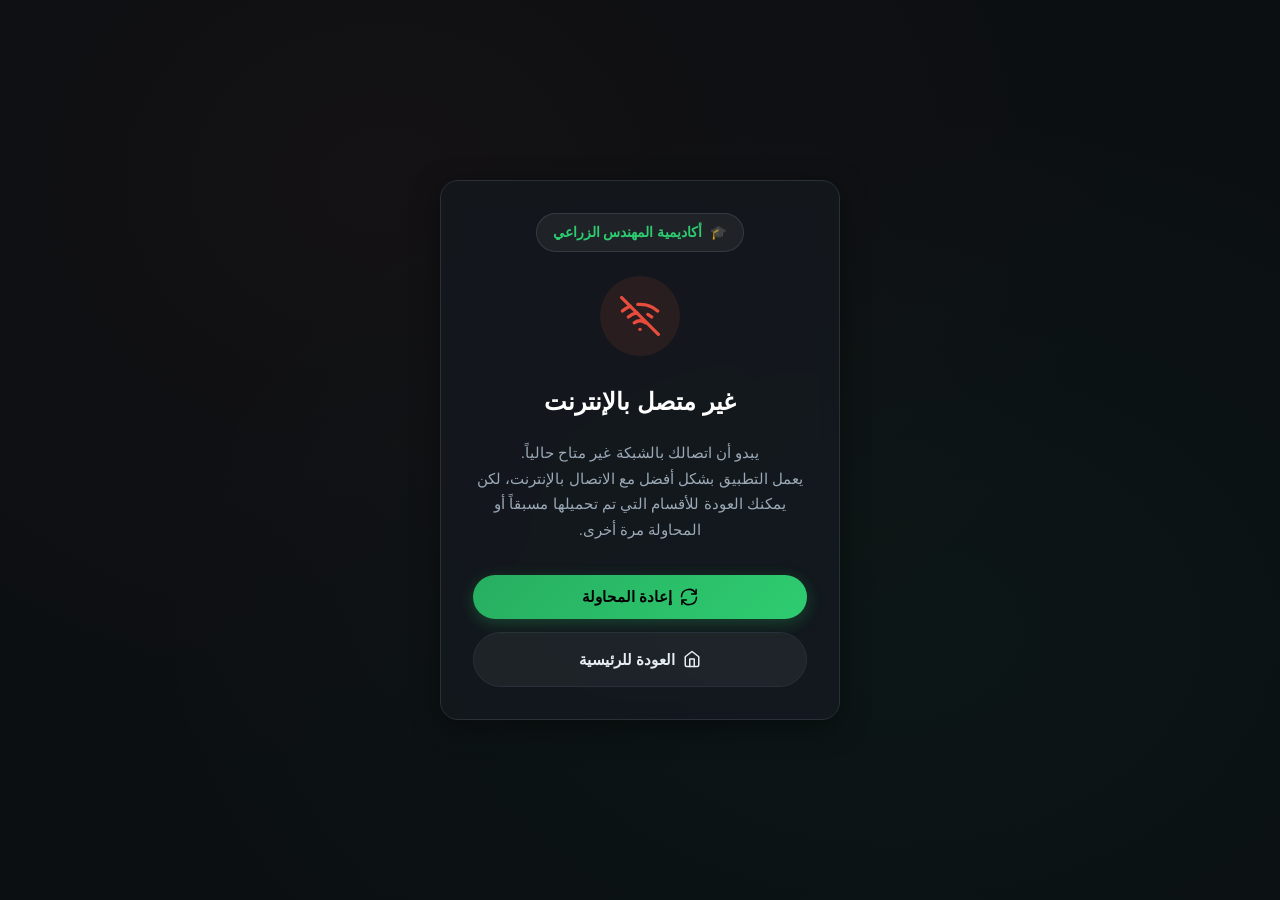
==== commit 326acfc2: "jp]de" ====
--- a/offline.html
+++ b/offline.html
@@ -3,7 +3,7 @@
 <head>
     <meta charset="UTF-8">
     <meta name="viewport" content="width=device-width, initial-scale=1.0">
-    <title>غير متصل بالإنترنت | أكاديمية المهندس الزراعي</meta>
+    <title>غير متصل بالإنترنت | أكاديمية المهندس الزراعي</title>
     <meta name="theme-color" content="#0b0f12">
     <link rel="icon" type="image/svg+xml" href="icons/icon.svg">
     <link rel="stylesheet" href="style.css">
@@ -128,7 +128,7 @@
                 <path d="M1.42 9a15.91 15.91 0 0 1 4.7-2.88"></path>
                 <path d="M8.53 16.11a6 6 0 0 1 6.95 0"></path>
                 <line x1="12" y1="20" x2="12.01" y2="20"></line>
-            </svg8>
+            </svg>
         </div>
 
         <h1>غير متصل بالإنترنت</h1>
--- a/style.css
+++ b/style.css
@@ -21,397 +21,205 @@
     --safe-bottom: env(safe-area-inset-bottom, 0px);
 }
 
-* { margin: 0; padding: 0; box-sizing: border-box; }
-html { scroll-behavior: smooth; -webkit-text-size-adjust: 100%; }
-
-@font-face {
-    font-family: 'Cairo';
-    font-display: swap;
-}
-
-::-webkit-scrollbar { width: 5px; height: 5px; }
-::-webkit-scrollbar-track { background: transparent; }
-::-webkit-scrollbar-thumb { background: rgba(255,255,255,.1); border-radius: 3px; }
-::-webkit-scrollbar-thumb:hover { background: rgba(255,255,255,.2); }
-
-body {
-    font-family: 'Tajawal', sans-serif;
-    background: var(--bg);
-    color: var(--text);
-    line-height: 1.8;
-    overflow-x: hidden;
-    background-image: radial-gradient(ellipse at 30% 20%, rgba(231,76,60,.04) 0%, transparent 60%), radial-gradient(ellipse at 70% 70%, rgba(46,204,113,.04) 0%, transparent 60%);
+*{margin:0;padding:0;box-sizing:border-box}
+html{scroll-behavior:smooth;-webkit-text-size-adjust:100%}
+
+@font-face { font-family: 'Cairo'; font-display: swap; }
+
+::-webkit-scrollbar{width:5px;height:5px}
+::-webkit-scrollbar-track{background:transparent}
+::-webkit-scrollbar-thumb{background:rgba(255,255,255,.1);border-radius:3px}
+::-webkit-scrollbar-thumb:hover{background:rgba(255,255,255,.2)}
+
+body{
+    font-family:'Tajawal',sans-serif;
+    background:var(--bg);
+    color:var(--text);
+    line-height:1.8;
+    overflow-x:hidden;
+    background-image:radial-gradient(ellipse at 30% 20%,rgba(231,76,60,.04) 0%,transparent 60%),radial-gradient(ellipse at 70% 70%,rgba(46,204,113,.04) 0%,transparent 60%);
     padding-top: var(--nav-height);
-    -webkit-font-smoothing: antialiased;
-    -moz-osx-font-smoothing: grayscale;
-    text-rendering: optimizeLegibility;
-    overscroll-behavior-y: contain;
-    -webkit-tap-highlight-color: transparent;
-}
-
-h1, h2, h3, h4 { font-family: 'Cairo', sans-serif; font-weight: 700; }
-.container { max-width: 1200px; margin: 0 auto; padding: 1.5rem; }
+    -webkit-font-smoothing:antialiased;
+    -moz-osx-font-smoothing:grayscale;
+    text-rendering:optimizeLegibility;
+    overscroll-behavior-y:contain;
+    -webkit-tap-highlight-color:transparent;
+}
+
+h1,h2,h3,h4{font-family:'Cairo',sans-serif;font-weight:700}
+.container{max-width:1200px;margin:0 auto;padding:1.5rem}
 
 @media (prefers-reduced-motion: reduce) {
-    *, *::before, *::after {
-        animation-duration: 0.01ms !important;
-        animation-iteration-count: 1 !important;
-        transition-duration: 0.01ms !important;
-        scroll-behavior: auto !important;
-    }
-}
-
-/* ===== Safari iOS & Fallback Fixes ===== */
+    *, *::before, *::after { animation-duration: 0.01ms !important; animation-iteration-count: 1 !important; transition-duration: 0.01ms !important; scroll-behavior: auto !important; }
+}
+
 @supports not (backdrop-filter: blur(10px)) {
-    .top-nav, .side-drawer, .bio-modal, .glass-card, .landing-overlay, .fab-btn-glass, .fab-main-btn-glass {
-        background: rgba(11, 15, 18, 0.95) !important;
-    }
+    .top-nav, .side-drawer, .bio-modal, .glass-card, .landing-overlay, .fab-btn-glass, .fab-main-btn-glass { background: rgba(11, 15, 18, 0.95) !important; }
 }
 
 /* ===== Progress Bar ===== */
-.progress-bar {
-    position: fixed; top: 0; left: 0; right: 0; height: 3px;
-    background: rgba(255, 255, 255, 0.05); z-index: 10001;
-    opacity: 0; transition: opacity 0.3s ease;
-}
+.progress-bar { position: fixed; top: 0; left: 0; right: 0; height: 3px; background: rgba(255, 255, 255, 0.05); z-index: 10001; opacity: 0; transition: opacity 0.3s ease; }
 .progress-bar.visible { opacity: 1; }
-.progress-fill {
-    height: 100%; background: linear-gradient(90deg, var(--plan-accent), var(--accent));
-    width: 0%; transition: width 0.1s ease; box-shadow: 0 0 10px rgba(39, 174, 96, 0.5);
-}
+.progress-fill { height: 100%; background: linear-gradient(90deg, var(--plan-accent), var(--accent)); width: 0%; transition: width 0.1s ease; box-shadow: 0 0 10px rgba(39, 174, 96, 0.5); }
 
 /* ===== Pull to Refresh ===== */
 .pull-to-refresh {
-    position: fixed; top: var(--nav-height); left: 50%;
-    transform: translate(-50%, -100%);
+    position: fixed; top: calc(var(--nav-height) + 10px); left: 50%;
+    transform: translate(-50%, -150%);
     display: flex; flex-direction: column; align-items: center; gap: 0.5rem;
-    padding: 1rem; background: var(--surface); border: 1px solid var(--border);
-    border-radius: 0 0 var(--radius-sm) var(--radius-sm);
-    box-shadow: var(--shadow); z-index: 999; opacity: 0;
-    transition: transform 0.3s ease, opacity 0.3s ease; pointer-events: none;
-}
-.pull-icon { font-size: 1.5rem; color: var(--plan-accent); transition: transform 0.3s ease; }
-.pull-text { font-size: 0.8rem; color: var(--text2); font-weight: 600; }
-
-/* ===== Skeleton Loading ===== */
-.skeleton {
-    background: linear-gradient(90deg, var(--surface2) 25%, var(--surface) 50%, var(--surface2) 75%);
-    background-size: 200% 100%;
-    animation: skeleton-pulse 1.5s infinite ease-in-out;
-    border-radius: var(--radius-sm); border: 1px solid var(--border);
-}
-@keyframes skeleton-pulse {
-    0% { background-position: 200% 0; }
-    100% { background-position: -200% 0; }
-}
+    padding: 0.8rem 1.5rem; background: rgba(21, 26, 32, 0.9); 
+    border: 1px solid var(--border); border-radius: 50px;
+    box-shadow: 0 8px 20px rgba(0,0,0,0.4); z-index: 999; opacity: 0;
+    transition: transform 0.3s cubic-bezier(0.4, 0, 0.2, 1), opacity 0.3s ease; 
+    pointer-events: none; backdrop-filter: blur(10px);
+}
+.pull-to-refresh i { font-size: 1.2rem; color: var(--plan-accent); }
+.pull-to-refresh .pull-text { font-size: 0.8rem; color: var(--text); font-weight: 600; }
+
+/* ===== Skeleton & Empty States ===== */
+.skeleton { background: linear-gradient(90deg, var(--surface2) 25%, var(--surface) 50%, var(--surface2) 75%); background-size: 200% 100%; animation: skeleton-pulse 1.5s infinite ease-in-out; border-radius: var(--radius-sm); border: 1px solid var(--border); }
+@keyframes skeleton-pulse { 0% { background-position: 200% 0; } 100% { background-position: -200% 0; } }
 .skeleton-card { height: 220px; width: 100%; }
-
-/* ===== Empty States ===== */
-.empty-state {
-    grid-column: 1 / -1; text-align: center; padding: 3rem 1.5rem;
-    color: var(--text2); animation: fadeUp 0.5s ease;
-}
+.empty-state { grid-column: 1 / -1; text-align: center; padding: 3rem 1.5rem; color: var(--text2); animation: fadeUp 0.5s ease; }
 .empty-state i { font-size: 3rem; color: var(--plan-accent); margin-bottom: 1rem; opacity: 0.6; }
 .empty-state h3 { font-size: 1.1rem; color: var(--text); margin-bottom: 0.5rem; }
 .empty-state p { font-size: 0.9rem; }
 
 /* ===== Loading Spinner ===== */
-#loadingOverlay {
-    position: fixed; inset: 0; background: var(--bg); z-index: 99999;
-    display: flex; flex-direction: column; align-items: center; justify-content: center;
-    transition: opacity 0.5s ease, visibility 0.5s ease;
-}
+#loadingOverlay { position: fixed; inset: 0; background: var(--bg); z-index: 99999; display: flex; flex-direction: column; align-items: center; justify-content: center; transition: opacity 0.5s ease, visibility 0.5s ease; }
 #loadingOverlay.hidden { opacity: 0; visibility: hidden; pointer-events: none; }
-.loader {
-    width: 60px; height: 60px; border: 4px solid var(--surface2);
-    border-top-color: var(--plan-accent); border-radius: 50%;
-    animation: spin 0.8s linear infinite;
-}
+.loader { width: 60px; height: 60px; border: 4px solid var(--surface2); border-top-color: var(--plan-accent); border-radius: 50%; animation: spin 0.8s linear infinite; }
 @keyframes spin { to { transform: rotate(360deg); } }
 .loader-text { color: var(--text); font-family: 'Cairo', sans-serif; font-size: 1rem; font-weight: 600; margin-top: 1.5rem; }
 .loader-subtext { color: var(--text2); font-size: 0.85rem; margin-top: 0.3rem; }
 
 /* ===== Landing Page ===== */
-.landing-overlay {
-    position: fixed; inset: 0; background: var(--bg); z-index: 9999;
-    display: flex; align-items: center; justify-content: center;
-    transition: opacity 0.6s ease, visibility 0.6s ease; padding: 1rem;
-    min-height: 100dvh; height: 100dvh;
-}
+.landing-overlay { position: fixed; inset: 0; background: var(--bg); z-index: 9999; display: flex; align-items: center; justify-content: center; transition: opacity 0.6s ease, visibility 0.6s ease; padding: 1rem; min-height: 100dvh; height: 100dvh; }
 .landing-overlay.hidden { opacity: 0; visibility: hidden; pointer-events: none; }
-.landing-content {
-    text-align: center; position: relative; z-index: 2;
-    padding: 2rem; max-width: 600px; width: 100%;
-    animation: landingFadeIn 0.8s ease;
-}
+.landing-content { text-align: center; position: relative; z-index: 2; padding: 2rem; max-width: 600px; width: 100%; animation: landingFadeIn 0.8s ease; }
 @keyframes landingFadeIn { from { opacity: 0; transform: translateY(30px); } to { opacity: 1; transform: translateY(0); } }
 
 .landing-academy-badge {
-    display: inline-flex; align-items: center; gap: 0.6rem;
-    padding: 0.6rem 1.5rem; background: rgba(255,255,255,0.05);
-    border: 1px solid rgba(255,255,255,0.1); border-radius: 50px;
-    margin-bottom: 2rem; animation: fadeUp 0.8s ease;
-}
-.landing-academy-badge i { font-size: 1.4rem; color: var(--plan-accent2); }
+    display: inline-flex; align-items: center; gap: 0.6rem; padding: 0.6rem 1.5rem;
+    background: rgba(255, 255, 255, 0.05); border: 1px solid rgba(255, 255, 255, 0.15);
+    border-radius: 50px; margin-bottom: 2rem; animation: fadeUp 0.8s ease; backdrop-filter: blur(5px);
+}
+.landing-academy-badge i { font-size: 1.4rem; color: var(--amber); }
 .landing-academy-badge span {
     font-family: 'Cairo', sans-serif; font-size: 1.1rem; font-weight: 800;
-    background: linear-gradient(135deg, var(--plan-accent2), var(--plan-accent));
+    background: linear-gradient(135deg, #ffffff 0%, #f39c12 100%);
     -webkit-background-clip: text; -webkit-text-fill-color: transparent;
-    background-clip: text; letter-spacing: 0.5px;
+    background-clip: text; letter-spacing: 0.5px; text-shadow: 0 2px 10px rgba(243, 156, 18, 0.2);
 }
 
 .landing-icon { font-size: 5rem; animation: flt 3s ease-in-out infinite; margin-bottom: 0.5rem; }
 @keyframes flt { 0%,100% { transform: translateY(0) } 50% { transform: translateY(-8px) } }
-.landing-title {
-    font-family: 'Cairo', sans-serif; font-size: 2.5rem; font-weight: 900;
-    color: #fff; margin-bottom: 0.3rem; line-height: 1.3;
-}
-.landing-title span {
-    display: block; background: linear-gradient(135deg, var(--accent), var(--amber));
-    -webkit-background-clip: text; -webkit-text-fill-color: transparent;
-    background-clip: text; font-size: 2rem;
-}
+.landing-title { font-family: 'Cairo', sans-serif; font-size: 2.5rem; font-weight: 900; color: #fff; margin-bottom: 0.3rem; line-height: 1.3; }
+.landing-title span { display: block; background: linear-gradient(135deg, var(--accent), var(--amber)); -webkit-background-clip: text; -webkit-text-fill-color: transparent; background-clip: text; font-size: 2rem; }
 .landing-stats { display: grid; grid-template-columns: repeat(4, 1fr); gap: 1.2rem; margin: 1.5rem 0; }
-.landing-stat {
-    background: rgba(255,255,255,0.03); border: 1px solid rgba(255,255,255,0.08);
-    border-radius: 12px; padding: 0.8rem 1.2rem; text-align: center;
-}
+.landing-stat { background: rgba(255,255,255,0.03); border: 1px solid rgba(255,255,255,0.08); border-radius: 12px; padding: 0.8rem 1.2rem; text-align: center; }
 .landing-stat-num { font-family: 'Cairo', sans-serif; font-size: 1.8rem; font-weight: 900; color: var(--accent); line-height: 1; }
 .landing-stat-lbl { font-size: 0.65rem; color: var(--text2); margin-top: 0.2rem; }
 .landing-desc { color: var(--text2); font-size: 0.95rem; line-height: 1.8; margin-bottom: 2rem; }
-.landing-btn {
-    display: inline-flex; align-items: center; gap: 0.6rem; padding: 0.8rem 2.5rem;
-    background: linear-gradient(135deg, var(--accent), var(--amber)); color: #fff;
-    border: none; border-radius: 50px; font-family: 'Cairo', sans-serif; font-size: 1rem;
-    font-weight: 700; cursor: pointer; transition: all 0.3s; box-shadow: 0 8px 25px rgba(231,76,60,0.3);
-    min-height: 44px;
-}
+.landing-btn { display: inline-flex; align-items: center; gap: 0.6rem; padding: 0.8rem 2.5rem; background: linear-gradient(135deg, var(--accent), var(--amber)); color: #fff; border: none; border-radius: 50px; font-family: 'Cairo', sans-serif; font-size: 1rem; font-weight: 700; cursor: pointer; transition: all 0.3s; box-shadow: 0 8px 25px rgba(231,76,60,0.3); min-height: 44px; }
 .landing-btn:hover { transform: translateY(-3px); box-shadow: 0 12px 35px rgba(231,76,60,0.4); }
 .landing-btn:active { transform: translateY(-1px); }
 .landing-hint { color: #6b7280; font-size: 0.75rem; margin-top: 1rem; opacity: 0.7; }
 .landing-particles { position: absolute; inset: 0; overflow: hidden; pointer-events: none; }
-.landing-particle {
-    position: absolute; border-radius: 50%; background: rgba(231,76,60,0.15);
-    animation: floatUp linear infinite;
-}
-@keyframes floatUp {
-    0% { transform: translateY(100vh) scale(0); opacity: 0; }
-    10% { opacity: 0.6; } 90% { opacity: 0.6; }
-    100% { transform: translateY(-10vh) scale(1); opacity: 0; }
-}
+.landing-particle { position: absolute; border-radius: 50%; background: rgba(231,76,60,0.15); animation: floatUp linear infinite; }
+@keyframes floatUp { 0% { transform: translateY(100vh) scale(0); opacity: 0; } 10% { opacity: 0.6; } 90% { opacity: 0.6; } 100% { transform: translateY(-10vh) scale(1); opacity: 0; } }
 
 /* ===== Top Navigation ===== */
-.top-nav {
-    position: fixed; top: 0; left: 0; right: 0;
-    height: var(--nav-height);
-    background: rgba(21, 26, 32, 0.95);
-    backdrop-filter: blur(15px); -webkit-backdrop-filter: blur(15px);
-    border-bottom: 1px solid var(--border);
-    z-index: 1000;
-    display: flex; align-items: center; justify-content: space-between;
-    padding: 0 1.2rem; box-shadow: 0 4px 15px rgba(0,0,0,0.3);
-    padding-top: var(--safe-top);
-}
+.top-nav { position: fixed; top: 0; left: 0; right: 0; height: var(--nav-height); background: rgba(21, 26, 32, 0.95); backdrop-filter: blur(15px); -webkit-backdrop-filter: blur(15px); border-bottom: 1px solid var(--border); z-index: 1000; display: flex; align-items: center; justify-content: space-between; padding: 0 1.2rem; box-shadow: 0 4px 15px rgba(0,0,0,0.3); padding-top: var(--safe-top); }
 .nav-right, .nav-left { display: flex; align-items: center; width: 44px; }
-.nav-center { 
-    flex: 1; text-align: center; display: flex; justify-content: center; align-items: center;
-    min-width: 0; padding: 0 1rem;
-}
-.current-section-title {
-    font-family: 'Cairo', sans-serif; font-size: 0.9rem; font-weight: 700;
-    color: var(--text); white-space: nowrap; overflow: hidden;
-    text-overflow: ellipsis; max-width: 100%;
-}
-.nav-icon-btn {
-    background: transparent; border: none; color: var(--text);
-    width: 44px; height: 44px; border-radius: 50%;
-    display: flex; align-items: center; justify-content: center;
-    cursor: pointer; transition: all 0.2s; font-size: 1.1rem;
-}
+.nav-center { flex: 1; text-align: center; display: flex; justify-content: center; align-items: center; min-width: 0; padding: 0 1rem; }
+.current-section-title { font-family: 'Cairo', sans-serif; font-size: 0.9rem; font-weight: 700; color: var(--text); white-space: nowrap; overflow: hidden; text-overflow: ellipsis; max-width: 100%; }
+.nav-icon-btn { background: transparent; border: none; color: var(--text); width: 44px; height: 44px; border-radius: 50%; display: flex; align-items: center; justify-content: center; cursor: pointer; transition: all 0.2s; font-size: 1.1rem; }
 .nav-icon-btn:hover { background: rgba(255,255,255,0.1); color: var(--plan-accent2); }
 
 /* ===== Side Drawer ===== */
-.side-drawer-overlay {
-    position: fixed; inset: 0; background: rgba(0,0,0,0.7);
-    backdrop-filter: blur(4px); -webkit-backdrop-filter: blur(4px);
-    z-index: 2000; opacity: 0; visibility: hidden;
-    transition: opacity 0.3s ease, visibility 0.3s ease;
-}
+.side-drawer-overlay { position: fixed; inset: 0; background: rgba(0,0,0,0.7); backdrop-filter: blur(4px); -webkit-backdrop-filter: blur(4px); z-index: 2000; opacity: 0; visibility: hidden; transition: opacity 0.3s ease, visibility 0.3s ease; will-change: opacity; }
 .side-drawer-overlay.active { opacity: 1; visibility: visible; }
-
-.side-drawer {
-    position: fixed; top: 0; right: 0;
-    width: 320px; max-width: 85vw; height: 100dvh;
-    background: var(--surface); border-left: 1px solid var(--border);
-    z-index: 2001; transform: translateX(100%);
-    transition: transform 0.3s cubic-bezier(0.4, 0, 0.2, 1);
-    display: flex; flex-direction: column;
-    box-shadow: -10px 0 30px rgba(0,0,0,0.5);
-}
+.side-drawer { position: fixed; top: 0; right: 0; width: 280px; max-width: 85vw; height: 100dvh; background: var(--surface); border-left: 1px solid var(--border); z-index: 2001; transform: translateX(100%); transition: transform 0.3s cubic-bezier(0.4, 0, 0.2, 1); display: flex; flex-direction: column; box-shadow: -10px 0 30px rgba(0,0,0,0.5); will-change: transform; overscroll-behavior: contain; }
 .side-drawer.open { transform: translateX(0); }
-
-.drawer-content {
-    flex: 1; overflow-y: auto; padding: 1.2rem;
-    display: flex; flex-direction: column;
-}
+.drawer-content { flex: 1; overflow-y: auto; padding: 1.2rem; display: flex; flex-direction: column; }
 
 .drawer-header-block {
-    display: flex; align-items: center; gap: 1rem;
-    padding: 1.2rem; margin-bottom: 1.5rem;
-    background: rgba(39, 174, 96, 0.08);
-    border: 1px solid rgba(39, 174, 96, 0.2);
-    border-radius: var(--radius-sm);
+    display: flex; align-items: center; gap: 0.8rem; padding: 1rem; margin-bottom: 1rem;
+    background: linear-gradient(135deg, rgba(243, 156, 18, 0.1), rgba(231, 76, 60, 0.05));
+    border: 1px solid rgba(243, 156, 18, 0.2); border-radius: var(--radius-sm);
     cursor: pointer; transition: all 0.2s ease;
 }
-.drawer-header-block:hover {
-    background: rgba(39, 174, 96, 0.15);
-    border-color: var(--plan-accent);
-    transform: translateX(-3px);
-}
-.drawer-header-icon {
-    width: 48px; height: 48px; border-radius: 50%;
-    background: var(--plan-accent); color: #fff;
-    display: flex; align-items: center; justify-content: center;
-    font-size: 1.4rem; flex-shrink: 0;
-}
+.drawer-header-block:hover { background: linear-gradient(135deg, rgba(243, 156, 18, 0.2), rgba(231, 76, 60, 0.1)); border-color: var(--amber); }
+.drawer-header-icon { width: 40px; height: 40px; border-radius: 50%; background: var(--amber); color: #000; display: flex; align-items: center; justify-content: center; font-size: 1.2rem; flex-shrink: 0; }
 .drawer-header-text { display: flex; flex-direction: column; }
-.drawer-site-name {
-    font-family: 'Cairo', sans-serif; font-weight: 700;
-    font-size: 0.95rem; color: #fff; line-height: 1.3;
-}
-.drawer-site-hint { font-size: 0.7rem; color: var(--text2); margin-top: 0.2rem; }
-
-.drawer-nav-grid { display: grid; grid-template-columns: 1fr; gap: 0.8rem; }
+.drawer-site-name { font-family: 'Cairo', sans-serif; font-weight: 800; font-size: 0.9rem; color: #fff; line-height: 1.3; }
+.drawer-site-hint { font-size: 0.65rem; color: var(--text2); margin-top: 0.2rem; }
+
+.drawer-nav-grid {
+    display: grid; grid-template-columns: 1fr; gap: 0.6rem;
+    background: rgba(0, 0, 0, 0.2); padding: 0.8rem;
+    border-radius: var(--radius-sm); border: 1px solid rgba(255, 255, 255, 0.05);
+}
 .drawer-nav-item {
-    display: flex; align-items: center; gap: 1rem;
-    padding: 0.9rem 1rem; background: var(--surface2);
-    border: 1px solid var(--border); border-radius: var(--radius-sm);
+    display: flex; align-items: center; gap: 0.8rem; padding: 0.7rem 0.8rem;
+    background: var(--surface2); border: 1px solid var(--border); border-radius: var(--radius-sm);
     cursor: pointer; transition: all 0.2s; color: var(--text);
-    font-family: 'Tajawal', sans-serif; font-weight: 500; font-size: 0.95rem;
-}
-.drawer-nav-item:hover {
-    border-color: var(--plan-accent); background: rgba(39,174,96,0.1);
-    color: var(--plan-accent2); transform: translateX(-5px);
-}
-.drawer-nav-item .drawer-icon {
-    width: 36px; height: 36px; display: flex; align-items: center; justify-content: center;
-    background: rgba(39,174,96,0.1); border-radius: 8px; color: var(--plan-accent);
-    transition: all 0.2s;
-}
+    font-family: 'Tajawal', sans-serif; font-weight: 500; font-size: 0.85rem;
+}
+.drawer-nav-item:hover { border-color: var(--plan-accent); background: rgba(39,174,96,0.1); color: var(--plan-accent2); transform: translateX(-3px); }
+.drawer-nav-item .drawer-icon { width: 32px; height: 32px; display: flex; align-items: center; justify-content: center; background: rgba(39,174,96,0.1); border-radius: 8px; color: var(--plan-accent); transition: all 0.2s; }
 .drawer-nav-item:hover .drawer-icon { background: var(--plan-accent); color: #000; }
 
-/* ===== Glassmorphic Floating Action Buttons (FAB) ===== */
-.fab-container {
-    position: fixed; bottom: 2rem; right: 2rem;
-    z-index: 1000; display: flex; flex-direction: column;
-    align-items: flex-end; gap: 1rem;
-}
-.fab-sub-buttons {
-    display: flex; flex-direction: column; gap: 0.8rem;
-    opacity: 0; visibility: hidden;
-    transform: translateY(20px) scale(0.8);
-    transition: all 0.3s cubic-bezier(0.4, 0, 0.2, 1);
-}
-.fab-container.active .fab-sub-buttons {
-    opacity: 1; visibility: visible; transform: translateY(0) scale(1);
-}
+/* ===== Floating Action Buttons ===== */
+.fab-container { position: fixed; bottom: calc(2rem + var(--safe-bottom)); left: 2rem; right: auto; z-index: 1000; display: flex; flex-direction: column; align-items: flex-start; gap: 1rem; }
+.fab-sub-buttons { display: flex; flex-direction: column; gap: 0.8rem; opacity: 0; visibility: hidden; transform: translateY(20px) scale(0.8); transition: all 0.3s cubic-bezier(0.4, 0, 0.2, 1); }
+.fab-container.active .fab-sub-buttons { opacity: 1; visibility: visible; transform: translateY(0) scale(1); }
 
 .fab-btn-glass, .fab-main-btn-glass {
     width: 56px; height: 56px; border-radius: 50%;
-    background: rgba(255, 255, 255, 0.1);
-    backdrop-filter: blur(12px); -webkit-backdrop-filter: blur(12px);
-    border: 1px solid rgba(255, 255, 255, 0.15);
-    box-shadow: 0 8px 20px rgba(0, 0, 0, 0.3);
+    background: rgba(255, 255, 255, 0.08); backdrop-filter: blur(12px); -webkit-backdrop-filter: blur(12px);
+    border: 1px solid rgba(255, 255, 255, 0.15); box-shadow: 0 8px 20px rgba(0, 0, 0, 0.3);
     display: flex; align-items: center; justify-content: center;
-    color: #fff; font-size: 1.4rem; text-decoration: none;
+    color: var(--amber); font-size: 1.4rem; text-decoration: none;
     cursor: pointer; transition: all 0.3s cubic-bezier(0.4, 0, 0.2, 1);
 }
-.fab-btn-glass:hover, .fab-main-btn-glass:hover {
-    background: rgba(255, 255, 255, 0.2);
-    transform: scale(1.05);
-    box-shadow: 0 10px 25px rgba(0, 0, 0, 0.4);
-}
-.fab-btn-glass:active, .fab-main-btn-glass:active { transform: scale(0.95); }
-
-.fab-main-btn-glass {
-    background: linear-gradient(135deg, rgba(39, 174, 96, 0.9), rgba(46, 204, 113, 0.9));
-    border-color: rgba(46, 204, 113, 0.3);
-}
-.fab-btn-glass.whatsapp { color: var(--whatsapp); }
-.fab-btn-glass.email { color: var(--email); }
-.fab-btn-glass.twitter { color: var(--twitter); }
-
-.fab-icon-close {
-    position: absolute; opacity: 0; transform: rotate(-90deg);
-    transition: all 0.3s ease;
-}
+.fab-btn-glass:hover, .fab-main-btn-glass:hover { background: rgba(255, 255, 255, 0.15); transform: scale(1.05); color: #fff; border-color: rgba(255, 255, 255, 0.3); }
+.fab-main-btn-glass { background: linear-gradient(135deg, rgba(243, 156, 18, 0.9), rgba(231, 76, 60, 0.9)); border-color: rgba(243, 156, 18, 0.3); color: #fff; }
+
+.pwa-fab { position: fixed; bottom: calc(2rem + var(--safe-bottom)); right: 2rem; left: auto; z-index: 998; }
+
+.fab-icon-close { position: absolute; opacity: 0; transform: rotate(-90deg); transition: all 0.3s ease; }
 .fab-container.active .fab-icon-open { opacity: 0; transform: rotate(90deg); }
 .fab-container.active .fab-icon-close { opacity: 1; transform: rotate(0deg); }
 
-.pwa-fab {
-    position: fixed; bottom: 2rem; left: 2rem;
-    z-index: 998;
-}
-
 /* ===== Hero & Sections ===== */
-.hero {
-    text-align: center; padding: 4rem 1rem 3rem; position: relative;
-    transition: opacity 0.4s ease, max-height 0.5s ease, padding 0.4s ease, margin 0.4s ease; overflow: hidden;
-}
+.hero { text-align: center; padding: 4rem 1rem 3rem; position: relative; transition: opacity 0.4s ease, max-height 0.5s ease, padding 0.4s ease, margin 0.4s ease; overflow: hidden; }
 .hero.hero-hidden { display: none; opacity: 0; max-height: 0; padding: 0; margin: 0; }
-.hero-badge {
-    display: inline-flex; align-items: center; gap: .5rem; padding: .4rem 1.2rem;
-    border: 1px solid var(--accent); border-radius: 50px; color: var(--accent);
-    font-size: .8rem; font-weight: 600; background: rgba(231,76,60,.06); margin-bottom: 1.5rem; animation: fadeUp .7s ease;
-}
-.hero h1 {
-    font-size: clamp(2rem,5vw,3.5rem); font-weight: 900; color: #fff;
-    line-height: 1.3; margin-bottom: .8rem; animation: fadeUp .7s ease .15s both;
-}
-.hero h1 span {
-    background: linear-gradient(135deg,var(--accent),var(--amber));
-    -webkit-background-clip: text; -webkit-text-fill-color: transparent; background-clip: text;
-}
-.hero-subtitle {
-    font-size: 1rem; color: var(--text2); max-width: 650px;
-    margin: 0 auto 2rem; line-height: 1.9; animation: fadeUp .7s ease .3s both;
-}
+.hero-badge { display: inline-flex; align-items: center; gap: .5rem; padding: .4rem 1.2rem; border: 1px solid var(--accent); border-radius: 50px; color: var(--accent); font-size: .8rem; font-weight: 600; background: rgba(231,76,60,.06); margin-bottom: 1.5rem; animation: fadeUp .7s ease; }
+.hero h1 { font-size: clamp(2rem,5vw,3.5rem); font-weight: 900; color: #fff; line-height: 1.3; margin-bottom: .8rem; animation: fadeUp .7s ease .15s both; }
+.hero h1 span { background: linear-gradient(135deg,var(--accent),var(--amber)); -webkit-background-clip: text; -webkit-text-fill-color: transparent; background-clip: text; }
+.hero-subtitle { font-size: 1rem; color: var(--text2); max-width: 650px; margin: 0 auto 2rem; line-height: 1.9; animation: fadeUp .7s ease .3s both; }
 .hero-stats { display: grid; grid-template-columns: repeat(4,1fr); gap: 1rem; max-width: 600px; margin: 0 auto; animation: fadeUp .7s ease .45s both; }
-.hero-stat {
-    background: var(--surface); border: 1px solid var(--border);
-    border-radius: var(--radius-sm); padding: 1rem 1.5rem; text-align: center; transition: all .3s;
-}
+.hero-stat { background: var(--surface); border: 1px solid var(--border); border-radius: var(--radius-sm); padding: 1rem 1.5rem; text-align: center; transition: all .3s; }
 .hero-stat:hover { border-color: var(--accent); transform: translateY(-3px); box-shadow: var(--shadow); }
 .hero-stat-num { font-family: 'Cairo'; font-size: 1.8rem; font-weight: 900; color: var(--accent); line-height: 1; }
 .hero-stat-lbl { font-size: .7rem; color: var(--text2); margin-top: .3rem; }
 @keyframes fadeUp { from { opacity: 0; transform: translateY(20px) } to { opacity: 1; transform: translateY(0) } }
 
-.section {
-    content-visibility: auto; contain-intrinsic-size: 0 500px;
-    padding: 2.5rem 0;
-    transition: opacity 0.4s ease, visibility 0.4s ease, max-height 0.5s ease, padding 0.4s ease, margin 0.4s ease;
-    overflow: hidden;
-}
+.section { content-visibility: auto; contain-intrinsic-size: 0 500px; padding: 2.5rem 0; transition: opacity 0.4s ease, visibility 0.4s ease, max-height 0.5s ease, padding 0.4s ease, margin 0.4s ease; overflow: hidden; }
 .section.section-hidden { opacity: 0; visibility: hidden; max-height: 0; padding: 0; margin: 0; display: block; pointer-events: none; content-visibility: hidden; }
 .section.section-visible { opacity: 1; visibility: visible; max-height: 10000px; pointer-events: auto; content-visibility: visible; }
 .section-header { text-align: center; margin-bottom: 2rem; }
 .section-header h2 { font-size: clamp(1.4rem,3vw,2rem); font-weight: 800; color: #fff; margin-bottom: .4rem; }
-.section-badge {
-    display: inline-block; padding: .2rem 1rem; background: rgba(52,152,219,.1);
-    border: 1px solid rgba(52,152,219,.3); border-radius: 50px; font-size: .7rem;
-    color: var(--blue); margin-bottom: .8rem; font-weight: 600;
-}
+.section-badge { display: inline-block; padding: .2rem 1rem; background: rgba(52,152,219,.1); border: 1px solid rgba(52,152,219,.3); border-radius: 50px; font-size: .7rem; color: var(--blue); margin-bottom: .8rem; font-weight: 600; }
 .section-header p { color: var(--text2); font-size: .9rem; }
 .card { background: var(--surface); border: 1px solid var(--border); border-radius: var(--radius); padding: 1.8rem; transition: all .3s; }
 .card:hover { border-color: rgba(255,255,255,.15); }
 
 /* ===== About ===== */
 .about-grid { display: grid; grid-template-columns: 1fr 1fr; gap: 1.5rem; overflow: visible !important; padding: 10px 0; }
-.about-card {
-    background: var(--surface); border: 1px solid var(--border); border-radius: var(--radius);
-    padding: 1.8rem; border-top: 4px solid var(--accent); 
-    position: relative; z-index: 1; transition: all .3s cubic-bezier(0.4, 0, 0.2, 1);
-}
+.about-card { background: var(--surface); border: 1px solid var(--border); border-radius: var(--radius); padding: 1.8rem; border-top: 4px solid var(--accent); position: relative; z-index: 1; transition: all .3s cubic-bezier(0.4, 0, 0.2, 1); }
 .about-card:hover { transform: translateY(-3px); z-index: 10; box-shadow: var(--shadow); border-color: var(--accent); }
 .about-card h3 { font-size: 1.2rem; color: #fff; margin-bottom: .8rem; }
 .about-card p, .about-card li { font-size: .9rem; color: var(--text2); line-height: 1.9; }
@@ -427,23 +235,11 @@
 .temp-value { font-family: 'Cairo'; font-size: 3.5rem; font-weight: 900; line-height: 1; transition: color .3s; }
 .temp-unit { font-size: 1.2rem; color: var(--text2); }
 .temp-zone { padding: .4rem 1rem; border-radius: 50px; font-size: .8rem; font-weight: 600; }
-.degree-explanation {
-    background: rgba(52,152,219,0.06); border: 1px solid rgba(52,152,219,0.2);
-    border-right: 4px solid var(--blue); border-radius: var(--radius-sm);
-    padding: 1rem 1.2rem; margin-bottom: 1.5rem; color: var(--text2); font-size: .85rem; line-height: 1.9;
-}
+.degree-explanation { background: rgba(52,152,219,0.06); border: 1px solid rgba(52,152,219,0.2); border-right: 4px solid var(--blue); border-radius: var(--radius-sm); padding: 1rem 1.2rem; margin-bottom: 1.5rem; color: var(--text2); font-size: .85rem; line-height: 1.9; }
 .degree-explanation strong { color: #fff; }
 .temp-slider-wrap { margin: 1.5rem 0; }
-.temp-slider {
-    -webkit-appearance: none; appearance: none; width: 100%; height: 8px;
-    border-radius: 4px; outline: none; cursor: pointer;
-    background: linear-gradient(90deg,#5b9bd5 0%,#70c070 20%,#c8d040 40%,#e8a838 55%,#d62839 75%,#8b0000 100%);
-    touch-action: manipulation;
-}
-.temp-slider::-webkit-slider-thumb {
-    -webkit-appearance: none; width: 28px; height: 28px; border-radius: 50%;
-    background: #fff; border: 3px solid var(--accent); cursor: pointer; box-shadow: 0 2px 10px rgba(0,0,0,.4);
-}
+.temp-slider { -webkit-appearance: none; appearance: none; width: 100%; height: 8px; border-radius: 4px; outline: none; cursor: pointer; background: linear-gradient(90deg,#5b9bd5 0%,#70c070 20%,#c8d040 40%,#e8a838 55%,#d62839 75%,#8b0000 100%); touch-action: manipulation; }
+.temp-slider::-webkit-slider-thumb { -webkit-appearance: none; width: 28px; height: 28px; border-radius: 50%; background: #fff; border: 3px solid var(--accent); cursor: pointer; box-shadow: 0 2px 10px rgba(0,0,0,.4); }
 .temp-slider::-moz-range-thumb { width: 28px; height: 28px; border-radius: 50%; background: #fff; border: 3px solid var(--accent); cursor: pointer; }
 .temp-marks { display: flex; justify-content: space-between; font-size: .65rem; color: var(--text2); margin-top: .3rem; }
 .formula-box { background: rgba(255,255,255,.02); border: 1px solid var(--border); border-radius: var(--radius-sm); padding: 1.2rem; text-align: center; margin: 1.2rem 0; }
@@ -461,91 +257,55 @@
 .days-bar-row { display: flex; align-items: center; gap: .7rem; margin-bottom: .6rem; }
 .days-bar-lbl { width: 70px; font-size: .8rem; font-weight: 600; flex-shrink: 0; text-align: left; }
 .days-bar-wrap { flex: 1; height: 30px; background: rgba(255,255,255,.02); border-radius: 6px; overflow: hidden; }
-.days-bar-fill {
-    height: 100%; border-radius: 6px; display: flex; align-items: center; justify-content: center;
-    font-size: .7rem; font-weight: 700; color: #fff; transition: width .5s ease; min-width: 30px;
-}
+.days-bar-fill { height: 100%; border-radius: 6px; display: flex; align-items: center; justify-content: center; font-size: .7rem; font-weight: 700; color: #fff; transition: width .5s ease; min-width: 30px; }
 .days-bar-val { width: 60px; font-size: .8rem; font-weight: 600; color: var(--amber); text-align: right; flex-shrink: 0; }
 .days-total-row { border-top: 2px dashed var(--border); padding-top: .7rem; margin-top: .5rem; }
 
 /* ===== Chart ===== */
-.chart-card { background: var(--surface); border: 1px solid var(--border); border-radius: var(--radius); padding: 2rem; overflow: hidden; }
+.chart-card { background: var(--surface); border: 1px solid var(--border); border-radius: var(--radius); padding: 2rem; overflow: hidden; transition: overflow 0.3s ease; }
+.chart-card:has(canvas.zoomed) { overflow: auto; touch-action: pan-x pan-y; }
 .chart-card h3 { text-align: center; color: #fff; margin-bottom: .5rem; }
-.chart-card canvas { width: 100%; height: 340px; transition: transform 0.3s ease, box-shadow 0.3s ease; cursor: zoom-in; display: block; }
+.chart-card canvas { width: 100%; height: 340px; transition: transform 0.3s ease, box-shadow 0.3s ease; cursor: zoom-in; display: block; touch-action: manipulation; }
 .chart-card canvas.zoomed { 
-    transform: scale(1.3); cursor: zoom-out; box-shadow: 0 20px 50px rgba(0,0,0,0.6); 
-    z-index: 100; position: relative; background: var(--surface); border-radius: var(--radius);
-}
+    transform: scale(1.5); transform-origin: center center; cursor: grab; 
+    box-shadow: 0 20px 50px rgba(0,0,0,0.6); z-index: 10; position: relative; 
+    background: var(--surface); border-radius: var(--radius); margin: 20px; 
+}
+.chart-card canvas.zoomed:active { cursor: grabbing; }
 .chart-legend { display: flex; gap: 1rem; flex-wrap: wrap; justify-content: center; margin-top: 1rem; font-size: .75rem; color: var(--text2); }
 .chart-legend span { display: flex; align-items: center; gap: .4rem; }
 .legend-dot { width: 10px; height: 10px; border-radius: 2px; }
-.chart-explain {
-    margin-top: 1.5rem; background: rgba(52,152,219,.05); border: 1px solid rgba(52,152,219,.15);
-    border-radius: var(--radius-sm); padding: 1.2rem; font-size: .85rem; color: var(--text2); line-height: 1.9;
-}
+.chart-explain { margin-top: 1.5rem; background: rgba(52,152,219,.05); border: 1px solid rgba(52,152,219,.15); border-radius: var(--radius-sm); padding: 1.2rem; font-size: .85rem; color: var(--text2); line-height: 1.9; }
 .chart-explain strong { color: #fff; }
 
 /* ===== Heatmap ===== */
 .heatmap-wrapper { overflow: hidden; border-radius: var(--radius); }
-.heatmap-grid { 
-    display: grid; grid-template-columns: repeat(12,1fr); gap: 4px; 
-    transition: transform 0.3s ease, box-shadow 0.3s ease; cursor: zoom-in;
-}
-.heatmap-grid.zoomed { 
-    transform: scale(1.2); cursor: zoom-out; box-shadow: 0 20px 50px rgba(0,0,0,0.6); 
-    z-index: 100; position: relative; background: var(--surface); border-radius: var(--radius); padding: 1rem;
-}
-.heatmap-cell {
-    padding: 1rem .3rem; text-align: center; border-radius: 6px; font-size: .7rem;
-    font-weight: 700; cursor: pointer; transition: all .2s; position: relative;
-    min-height: 44px; touch-action: manipulation;
-}
+.heatmap-grid { display: grid; grid-template-columns: repeat(12,1fr); gap: 4px; transition: transform 0.3s ease, box-shadow 0.3s ease; cursor: zoom-in; touch-action: manipulation; }
+.heatmap-grid.zoomed { transform: scale(1.2); cursor: zoom-out; box-shadow: 0 20px 50px rgba(0,0,0,0.6); z-index: 100; position: relative; background: var(--surface); border-radius: var(--radius); padding: 1rem; }
+.heatmap-cell { padding: 1rem .3rem; text-align: center; border-radius: 6px; font-size: .7rem; font-weight: 700; cursor: pointer; transition: all .2s; position: relative; min-height: 44px; touch-action: manipulation; }
 .heatmap-cell:hover { transform: scale(1.05); z-index: 3; box-shadow: 0 4px 15px rgba(0,0,0,.5); }
 .heatmap-cell:active { transform: scale(0.95); }
-.heatmap-tip {
-    position: absolute; bottom: 110%; left: 50%; transform: translateX(-50%);
-    background: var(--surface2); border: 1px solid var(--amber); padding: .3rem .6rem;
-    border-radius: 6px; font-size: .65rem; white-space: nowrap; opacity: 0; pointer-events: none;
-    transition: opacity .2s; z-index: 10;
-}
+.heatmap-tip { position: absolute; bottom: 110%; left: 50%; transform: translateX(-50%); background: var(--surface2); border: 1px solid var(--amber); padding: .3rem .6rem; border-radius: 6px; font-size: .65rem; white-space: nowrap; opacity: 0; pointer-events: none; transition: opacity .2s; z-index: 10; }
 .heatmap-cell:hover .heatmap-tip { opacity: 1; }
 .heatmap-labels { display: grid; grid-template-columns: repeat(12,1fr); gap: 4px; margin-top: .4rem; text-align: center; font-size: .6rem; color: var(--text2); }
 
 /* ===== Lifecycle ===== */
 .sg { display: grid; grid-template-columns: repeat(4,1fr); gap: .9rem; max-width: 1100px; margin: 0 auto 1.2rem; overflow: visible !important; padding: 10px 0; }
-.sc2 {
-    background: var(--surface); border: 1px solid var(--border); border-radius: var(--radius);
-    padding: 1.5rem 1.1rem; text-align: center; cursor: pointer; 
-    position: relative; overflow: hidden; min-height: 44px;
-    z-index: 1; transition: all .3s cubic-bezier(0.4, 0, 0.2, 1);
-    touch-action: manipulation;
-}
+.sc2 { background: var(--surface); border: 1px solid var(--border); border-radius: var(--radius); padding: 1.5rem 1.1rem; text-align: center; cursor: pointer; position: relative; overflow: hidden; min-height: 44px; z-index: 1; transition: all .3s cubic-bezier(0.4, 0, 0.2, 1); touch-action: manipulation; }
 .sc2:hover, .sc2.on { transform: translateY(-3px); z-index: 10; box-shadow: 0 10px 35px rgba(0,0,0,.3); background: var(--surface2); border-color: var(--plan-accent); }
 .sc2:active { transform: translateY(-1px); }
-.sico {
-    width: 65px; height: 65px; border-radius: 50%; margin: 0 auto .7rem;
-    display: flex; align-items: center; justify-content: center; font-size: 1.8rem;
-    position: relative; transition: transform .3s;
-}
+.sico { width: 65px; height: 65px; border-radius: 50%; margin: 0 auto .7rem; display: flex; align-items: center; justify-content: center; font-size: 1.8rem; position: relative; transition: transform .3s; }
 .sc2:hover .sico, .sc2.on .sico { transform: scale(1.08); }
 .snm { position: absolute; top: -3px; right: -3px; width: 20px; height: 20px; border-radius: 50%; color: #fff; font-size: .6rem; font-weight: 700; display: flex; align-items: center; justify-content: center; }
 .snme { font-family: 'Cairo'; font-size: 1.05rem; font-weight: 800; margin-bottom: .2rem; }
 .sdys { font-family: 'Cairo'; font-size: 1.5rem; font-weight: 900; margin: .3rem 0 .1rem; }
 .sdyl { font-size: .65rem; color: var(--text2); margin-bottom: .4rem; }
 .sbrf { font-size: .72rem; color: var(--text2); line-height: 1.7; }
-.dp {
-    max-width: 1100px; margin: 0 auto; background: var(--surface); border: 1px solid var(--border);
-    border-radius: var(--radius); overflow: hidden; max-height: 0; opacity: 0;
-    transition: all .5s cubic-bezier(.25,.46,.45,.94);
-}
+.dp { max-width: 1100px; margin: 0 auto; background: var(--surface); border: 1px solid var(--border); border-radius: var(--radius); overflow: hidden; max-height: 0; opacity: 0; transition: all .5s cubic-bezier(.25,.46,.45,.94); }
 .dp.open { max-height: 2000px; opacity: 1; overflow-y: auto; }
 .dinn { display: grid; grid-template-columns: 1fr 1.6fr; gap: 0; }
 .dvis { padding: 2.2rem; display: flex; flex-direction: column; align-items: center; justify-content: center; position: relative; }
-.dvico {
-    width: 120px; height: 120px; border-radius: 50%; display: flex; align-items: center;
-    justify-content: center; font-size: 3.5rem; margin-bottom: .8rem; position: relative;
-    animation: flt 4s ease-in-out infinite;
-}
+.dvico { width: 120px; height: 120px; border-radius: 50%; display: flex; align-items: center; justify-content: center; font-size: 3.5rem; margin-bottom: .8rem; position: relative; animation: flt 4s ease-in-out infinite; }
 .dvr { position: absolute; width: 145px; height: 145px; border-radius: 50%; border: 2px dashed; opacity: .2; animation: sp 20s linear infinite; }
 @keyframes sp { from { transform: rotate(0) } to { transform: rotate(360deg) } }
 .dinf { padding: 2rem; }
@@ -556,31 +316,16 @@
 .fl li { display: flex; align-items: flex-start; gap: 8px; font-size: .8rem; line-height: 1.7; }
 .fl li i { margin-top: 5px; font-size: .55rem; }
 .nr { display: flex; justify-content: center; gap: .7rem; margin-top: 1.2rem; }
-.nbtn {
-    height: 42px; border-radius: 50px; border: 1px solid var(--border); background: var(--surface);
-    color: var(--text); cursor: pointer; display: flex; align-items: center; justify-content: center;
-    transition: all .3s; font-family: 'Tajawal'; font-size: .82rem; padding: 0 16px; gap: 6px;
-    min-width: 44px; touch-action: manipulation;
-}
+.nbtn { height: 42px; border-radius: 50px; border: 1px solid var(--border); background: var(--surface); color: var(--text); cursor: pointer; display: flex; align-items: center; justify-content: center; transition: all .3s; font-family: 'Tajawal'; font-size: .82rem; padding: 0 16px; gap: 6px; min-width: 44px; touch-action: manipulation; }
 .nbtn:hover { border-color: var(--accent); background: rgba(231,76,60,.06); color: var(--accent); }
 .nbtn:active { transform: scale(0.95); }
 .nbtn.c { width: 42px; padding: 0; }
-.close-detail-btn {
-    position: absolute; top: 1rem; left: 1rem; width: 30px; height: 30px; border-radius: 50%;
-    background: rgba(255,255,255,.1); border: 1px solid var(--border); color: var(--text);
-    display: flex; align-items: center; justify-content: center; cursor: pointer; z-index: 10; font-size: 1rem; transition: all .2s;
-    min-width: 44px; min-height: 44px;
-}
+.close-detail-btn { position: absolute; top: 1rem; left: 1rem; width: 30px; height: 30px; border-radius: 50%; background: rgba(255,255,255,.1); border: 1px solid var(--border); color: var(--text); display: flex; align-items: center; justify-content: center; cursor: pointer; z-index: 10; font-size: 1rem; transition: all .2s; min-width: 44px; min-height: 44px; }
 .close-detail-btn:hover { background: var(--accent); color: #fff; }
 
 /* ===== Calendar ===== */
 .filter-bar { display: flex; gap: .5rem; flex-wrap: wrap; margin-bottom: 1rem; justify-content: center; }
-.filter-btn {
-    background: var(--surface2); border: 1px solid var(--border); color: var(--text);
-    padding: .4rem 1rem; border-radius: 50px; font-family: 'Cairo',sans-serif;
-    font-weight: 600; font-size: .85rem; cursor: pointer; transition: all .2s; white-space: nowrap;
-    min-height: 44px; touch-action: manipulation; position: relative; overflow: hidden;
-}
+.filter-btn { background: var(--surface2); border: 1px solid var(--border); color: var(--text); padding: .4rem 1rem; border-radius: 50px; font-family: 'Cairo',sans-serif; font-weight: 600; font-size: .85rem; cursor: pointer; transition: all .2s; white-space: nowrap; min-height: 44px; touch-action: manipulation; position: relative; overflow: hidden; }
 .filter-btn.active { background: var(--plan-accent); color: #000; border-color: var(--plan-accent); }
 .filter-btn:active { transform: scale(0.95); }
 .table-wrapper { overflow-x: auto; border-radius: var(--radius); border: 1px solid var(--border); margin: 1.5rem 0; -webkit-overflow-scrolling: touch; }
@@ -629,10 +374,7 @@
 .ipm-panel { display: none; animation: fadeUp .4s ease; }
 .ipm-panel.active { display: block; }
 .ipm-grid { display: grid; grid-template-columns: repeat(auto-fit,minmax(280px,1fr)); gap: 1rem; overflow: visible !important; padding: 10px 0; }
-.ipm-card { 
-    background: var(--surface); border: 1px solid var(--border); border-radius: var(--radius); padding: 1.5rem; 
-    position: relative; z-index: 1; transition: all .3s cubic-bezier(0.4, 0, 0.2, 1);
-}
+.ipm-card { background: var(--surface); border: 1px solid var(--border); border-radius: var(--radius); padding: 1.5rem; position: relative; z-index: 1; transition: all .3s cubic-bezier(0.4, 0, 0.2, 1); }
 .ipm-card:hover { border-color: var(--plan-accent); transform: translateY(-3px); z-index: 10; box-shadow: var(--shadow); }
 .ipm-card-icon { font-size: 1.8rem; margin-bottom: .5rem; }
 .ipm-card h4 { font-size: 1rem; font-weight: 700; color: #fff; margin-bottom: .5rem; }
@@ -644,29 +386,19 @@
 .tag-red { background: rgba(231,76,60,.15); color: var(--accent); }
 
 /* ===== Glass Card ===== */
-.glass-card {
-    background: rgba(255,255,255,.03); backdrop-filter: blur(10px); -webkit-backdrop-filter: blur(10px);
-    border: 1px solid rgba(255,255,255,.08); border-radius: var(--radius); padding: 1.8rem;
-    transition: all .3s; position: relative; overflow: hidden;
-}
+.glass-card { background: rgba(255,255,255,.03); backdrop-filter: blur(10px); -webkit-backdrop-filter: blur(10px); border: 1px solid rgba(255,255,255,.08); border-radius: var(--radius); padding: 1.8rem; transition: all .3s; position: relative; overflow: hidden; }
 .glass-card:hover { transform: translateX(-4px); box-shadow: var(--shadow); }
 
 /* ===== Econ Stats ===== */
 .econ-stats { display: grid; grid-template-columns: repeat(4,1fr); gap: 1rem; max-width: 900px; margin: 0 auto 2rem; overflow: visible !important; padding: 10px 0; }
-.econ-stat { 
-    background: var(--surface); border: 1px solid var(--border); border-radius: var(--radius-sm); padding: 1.2rem 1rem; text-align: center;
-    position: relative; z-index: 1; transition: all .3s cubic-bezier(0.4, 0, 0.2, 1);
-}
+.econ-stat { background: var(--surface); border: 1px solid var(--border); border-radius: var(--radius-sm); padding: 1.2rem 1rem; text-align: center; position: relative; z-index: 1; transition: all .3s cubic-bezier(0.4, 0, 0.2, 1); }
 .econ-stat:hover { transform: translateY(-3px); z-index: 10; box-shadow: var(--shadow); border-color: var(--amber); }
 .econ-stat-num { font-family: 'Cairo'; font-size: 2rem; font-weight: 900; color: var(--amber); line-height: 1.2; }
 .econ-stat-lbl { font-size: .75rem; color: var(--text2); margin-top: .3rem; }
 
 /* ===== FAQ ===== */
 .faq-list { max-width: 800px; margin: 0 auto; display: flex; flex-direction: column; gap: 0.6rem; }
-.faq-item { 
-    background: var(--surface); border: 1px solid var(--border); border-radius: var(--radius-sm); overflow: hidden; 
-    position: relative; z-index: 1; transition: all 0.3s cubic-bezier(0.4, 0, 0.2, 1);
-}
+.faq-item { background: var(--surface); border: 1px solid var(--border); border-radius: var(--radius-sm); overflow: hidden; position: relative; z-index: 1; transition: all 0.3s cubic-bezier(0.4, 0, 0.2, 1); }
 .faq-item:hover { z-index: 10; transform: translateY(-2px); border-color: var(--plan-accent); }
 .faq-question { padding: 1rem 1.2rem; cursor: pointer; display: flex; justify-content: space-between; align-items: center; font-weight: 600; color: var(--text); font-size: 0.95rem; background: rgba(255,255,255,0.02); min-height: 44px; touch-action: manipulation; }
 .faq-question:hover { background: rgba(255,255,255,0.05); }
@@ -677,10 +409,7 @@
 
 /* ===== Resistance ===== */
 .resistance-grid { display: grid; grid-template-columns: repeat(auto-fit,minmax(220px,1fr)); gap: 1rem; max-width: 1000px; margin: 0 auto; overflow: visible !important; padding: 10px 0; }
-.resistance-card { 
-    background: var(--surface); border: 1px solid var(--border); border-radius: var(--radius); padding: 1.5rem; text-align: center; 
-    position: relative; z-index: 1; transition: all 0.3s cubic-bezier(0.4, 0, 0.2, 1);
-}
+.resistance-card { background: var(--surface); border: 1px solid var(--border); border-radius: var(--radius); padding: 1.5rem; text-align: center; position: relative; z-index: 1; transition: all 0.3s cubic-bezier(0.4, 0, 0.2, 1); }
 .resistance-card:hover { transform: translateY(-3px); z-index: 10; box-shadow: var(--shadow); border-color: var(--accent); }
 .resistance-card h4 { font-size: 1rem; font-weight: 700; color: #fff; margin-bottom: 0.3rem; }
 .resistance-level { display: inline-block; padding: 0.2rem 0.8rem; border-radius: 20px; font-size: 0.75rem; font-weight: 700; margin: 0.5rem 0; }
@@ -689,15 +418,8 @@
 .level-low { background: rgba(46,204,113,0.15); color: #2ecc71; }
 
 /* ===== Bio Agents ===== */
-.bio-agent-grid { 
-    display: grid; grid-template-columns: repeat(auto-fill, minmax(300px, 1fr)); gap: 1.5rem; 
-    max-width: 1200px; margin: 0 auto; align-items: start; 
-    overflow: visible !important; padding: 10px 0;
-}
-.bio-card { 
-    background: var(--surface); border: 1px solid var(--border); border-radius: var(--radius); overflow: hidden; 
-    position: relative; z-index: 1; transition: all 0.3s cubic-bezier(0.4, 0, 0.2, 1);
-}
+.bio-agent-grid { display: grid; grid-template-columns: repeat(auto-fill, minmax(300px, 1fr)); gap: 1.5rem; max-width: 1200px; margin: 0 auto; align-items: start; overflow: visible !important; padding: 10px 0; }
+.bio-card { background: var(--surface); border: 1px solid var(--border); border-radius: var(--radius); overflow: hidden; position: relative; z-index: 1; transition: all 0.3s cubic-bezier(0.4, 0, 0.2, 1); }
 .bio-card:hover { border-color: var(--plan-accent); transform: translateY(-3px); z-index: 10; box-shadow: var(--shadow); }
 .bio-header { padding: 1.5rem; cursor: pointer; display: flex; align-items: center; gap: 1rem; background: rgba(255,255,255,0.02); border-bottom: 1px solid var(--border); user-select: none; min-height: 44px; touch-action: manipulation; }
 .bio-header i { transition: transform 0.3s; font-size: 0.9rem; color: var(--text2); }
@@ -710,24 +432,12 @@
 .bio-body ul li i { font-size: 0.7rem; margin-top: 0.3rem; }
 
 .bio-category-filter { display: flex; gap: 0.5rem; flex-wrap: wrap; justify-content: center; margin: 1.5rem 0; }
-.bio-filter-btn {
-    background: var(--surface2); border: 1px solid var(--border); color: var(--text2);
-    padding: 0.5rem 1.2rem; border-radius: 50px; font-family: 'Cairo', sans-serif;
-    font-weight: 600; font-size: 0.85rem; cursor: pointer; transition: all 0.3s;
-    display: flex; align-items: center; gap: 0.4rem; min-height: 44px; touch-action: manipulation;
-}
+.bio-filter-btn { background: var(--surface2); border: 1px solid var(--border); color: var(--text2); padding: 0.5rem 1.2rem; border-radius: 50px; font-family: 'Cairo', sans-serif; font-weight: 600; font-size: 0.85rem; cursor: pointer; transition: all 0.3s; display: flex; align-items: center; gap: 0.4rem; min-height: 44px; touch-action: manipulation; }
 .bio-filter-btn:hover { border-color: var(--plan-accent); color: var(--plan-accent); }
 .bio-filter-btn.active { background: var(--plan-accent); color: #000; border-color: var(--plan-accent); }
 .bio-filter-btn:active { transform: scale(0.95); }
 
-.bio-card-advanced {
-    background: var(--surface); border: 1px solid var(--border); border-radius: var(--radius);
-    padding: 1.2rem; cursor: pointer; 
-    position: relative; z-index: 1;
-    transition: all 0.3s cubic-bezier(0.4, 0, 0.2, 1);
-    display: flex; flex-direction: column; gap: 0.8rem; min-height: 180px;
-    touch-action: manipulation;
-}
+.bio-card-advanced { background: var(--surface); border: 1px solid var(--border); border-radius: var(--radius); padding: 1.2rem; cursor: pointer; position: relative; z-index: 1; transition: all 0.3s cubic-bezier(0.4, 0, 0.2, 1); display: flex; flex-direction: column; gap: 0.8rem; min-height: 180px; touch-action: manipulation; }
 .bio-card-advanced:hover { border-color: var(--plan-accent); transform: translateY(-3px); z-index: 10; box-shadow: 0 10px 30px rgba(0,0,0,0.4); }
 .bio-card-advanced:active { transform: translateY(-1px); }
 .bio-card-advanced-header { display: flex; align-items: flex-start; gap: 0.8rem; }
@@ -759,22 +469,16 @@
 .bio-modal { 
     display: none; position: fixed; inset: 0; background: rgba(0,0,0,0.85); 
     backdrop-filter: blur(8px); -webkit-backdrop-filter: blur(8px); 
-    z-index: 9999; overflow-y: auto; animation: fadeIn 0.3s ease; padding: 1rem;
-    min-height: 100dvh;
-}
-.bio-modal.active { display: flex; align-items: center; justify-content: center; }
+    z-index: 900; overflow-y: auto; animation: fadeIn 0.3s ease; 
+    padding-top: calc(var(--nav-height) + 20px); min-height: 100dvh;
+}
+.bio-modal.active { display: flex; align-items: flex-start; justify-content: center; }
 .bio-modal-content { 
     background: var(--surface); border: 1px solid var(--border); border-radius: var(--radius); 
     max-width: 700px; width: 100%; position: relative; animation: slideUp 0.4s ease; 
-    max-height: 90vh; overflow-y: auto; margin: auto;
-}
-.bio-modal-close { 
-    position: sticky; top: 1rem; float: left; margin-left: 1rem;
-    width: 44px; height: 44px; border-radius: 50%; background: var(--surface2); 
-    border: 1px solid var(--border); color: var(--text); font-size: 1.5rem; 
-    cursor: pointer; display: flex; align-items: center; justify-content: center; 
-    transition: all 0.3s; z-index: 10; min-width: 44px; min-height: 44px; touch-action: manipulation; 
-}
+    max-height: 90vh; overflow-y: auto; margin: 0 auto 2rem auto; overscroll-behavior: contain;
+}
+.bio-modal-close { position: sticky; top: 1rem; float: left; margin-left: 1rem; width: 44px; height: 44px; border-radius: 50%; background: var(--surface2); border: 1px solid var(--border); color: var(--text); font-size: 1.5rem; cursor: pointer; display: flex; align-items: center; justify-content: center; transition: all 0.3s; z-index: 10; min-width: 44px; min-height: 44px; touch-action: manipulation; }
 .bio-modal-close:hover { background: var(--accent); color: #fff; }
 .bio-modal-close:active { transform: scale(0.9); }
 .bio-modal-header { text-align: center; padding: 2rem 1rem 1.5rem; border-bottom: 2px solid var(--border); }
@@ -785,12 +489,7 @@
 @keyframes slideUp { from { opacity: 0; transform: translateY(30px); } to { opacity: 1; transform: translateY(0); } }
 
 .modal-tabs { display: flex; gap: 0.4rem; padding: 1rem 1.5rem; background: var(--surface2); border-bottom: 2px solid var(--border); overflow-x: auto; flex-wrap: wrap; -webkit-overflow-scrolling: touch; }
-.tab-btn {
-    padding: 0.5rem 1rem; background: transparent; border: 1px solid var(--border);
-    color: var(--text2); border-radius: 8px; cursor: pointer; font-family: 'Cairo', sans-serif;
-    font-weight: 600; font-size: 0.8rem; transition: all 0.3s; white-space: nowrap;
-    display: flex; align-items: center; gap: 0.3rem; min-height: 44px; touch-action: manipulation;
-}
+.tab-btn { padding: 0.5rem 1rem; background: transparent; border: 1px solid var(--border); color: var(--text2); border-radius: 8px; cursor: pointer; font-family: 'Cairo', sans-serif; font-weight: 600; font-size: 0.8rem; transition: all 0.3s; white-space: nowrap; display: flex; align-items: center; gap: 0.3rem; min-height: 44px; touch-action: manipulation; }
 .tab-btn:hover { background: var(--surface); color: var(--text); border-color: var(--plan-accent); }
 .tab-btn.active { background: var(--plan-accent); color: #000; border-color: var(--plan-accent); }
 .tab-btn:active { transform: scale(0.95); }
@@ -848,10 +547,7 @@
 
 /* ===== Sources ===== */
 .sources-grid { display: grid; grid-template-columns: repeat(auto-fit,minmax(280px,1fr)); gap: 1rem; overflow: visible !important; padding: 10px 0; }
-.source-card { 
-    background: var(--surface); border: 1px solid var(--border); border-radius: var(--radius-sm); padding: 1.2rem; border-right: 4px solid var(--amber); 
-    position: relative; z-index: 1; transition: all .3s cubic-bezier(0.4, 0, 0.2, 1);
-}
+.source-card { background: var(--surface); border: 1px solid var(--border); border-radius: var(--radius-sm); padding: 1.2rem; border-right: 4px solid var(--amber); position: relative; z-index: 1; transition: all .3s cubic-bezier(0.4, 0, 0.2, 1); }
 .source-card:hover { border-right-color: var(--accent); transform: translateY(-3px); z-index: 10; box-shadow: var(--shadow); }
 .source-card h4 { font-size: .9rem; color: #fff; margin-bottom: .3rem; }
 .source-card p { font-size: .8rem; color: var(--text2); line-height: 1.7; }
@@ -866,12 +562,12 @@
 *:focus-visible { outline: 2px solid var(--plan-accent); outline-offset: 2px; }
 
 /* ===== Micro-animations ===== */
-@keyframes cardSlideIn {
-    from { opacity: 0; transform: translateY(20px); }
-    to { opacity: 1; transform: translateY(0); }
+@keyframes cardSlideInSmooth {
+    from { opacity: 0; transform: translateY(15px) scale(0.98); }
+    to { opacity: 1; transform: translateY(0) scale(1); }
 }
 .bio-card, .bio-card-advanced, .about-card, .ipm-card, .source-card, .resistance-card, .faq-item {
-    animation: cardSlideIn 0.5s ease backwards;
+    animation: cardSlideInSmooth 0.4s cubic-bezier(0.4, 0, 0.2, 1) backwards;
 }
 .bio-card:nth-child(1), .bio-card-advanced:nth-child(1) { animation-delay: 0.05s; }
 .bio-card:nth-child(2), .bio-card-advanced:nth-child(2) { animation-delay: 0.1s; }
@@ -886,9 +582,7 @@
 .drawer-nav-item:hover .drawer-icon i { animation: iconPulse 0.6s ease; }
 
 .bio-card.open, .faq-item.open { box-shadow: 0 0 20px rgba(39, 174, 96, 0.3); border-color: var(--plan-accent) !important; }
-.bio-body, .faq-answer {
-    transition: max-height 0.5s cubic-bezier(0.4, 0, 0.2, 1), padding 0.5s cubic-bezier(0.4, 0, 0.2, 1), opacity 0.3s ease;
-}
+.bio-body, .faq-answer { transition: max-height 0.5s cubic-bezier(0.4, 0, 0.2, 1), padding 0.5s cubic-bezier(0.4, 0, 0.2, 1), opacity 0.3s ease; }
 .bio-card.open .bio-body, .faq-item.open .faq-answer { opacity: 1; }
 
 .filter-btn::after, .bio-filter-btn::after, .nav-btn::after, .ipm-tab::after {
@@ -896,135 +590,157 @@
     border-radius: 50%; background: rgba(255, 255, 255, 0.3);
     transform: translate(-50%, -50%); transition: width 0.4s ease, height 0.4s ease;
 }
-.filter-btn:active::after, .bio-filter-btn:active::after, .nav-btn:active::after, .ipm-tab:active::after {
-    width: 300px; height: 300px;
-}
-
-/* =========================================
-   إصلاح ذكي وشامل لتجاوب التطبيق (Smart Responsive Fix)
-   يحافظ على الشبكة 2x2 للإحصائيات ودورة الحياة، ويجعل الكروت الكبيرة عمود واحد
-   ========================================= */
+.filter-btn:active::after, .bio-filter-btn:active::after, .nav-btn:active::after, .ipm-tab:active::after { width: 300px; height: 300px; }
+
+/* =====================================================================
+   MOBILE RESPONSIVE
+   ===================================================================== */
+@media (max-width: 768px) and (orientation: portrait) {
+    .container { padding: 1rem; }
+    body { padding-top: 50px; }
+    :root { --nav-height: 50px; --radius: 14px; --radius-sm: 8px; }
+    .top-nav { padding: 0 0.8rem; }
+    .current-section-title { font-size: 0.8rem; }
+    .nav-right, .nav-left { width: 40px; }
+    .nav-icon-btn { width: 40px; height: 40px; font-size: 1rem; }
+    .side-drawer { width: 85vw; }
+    .drawer-header-block { padding: 0.8rem; }
+    .drawer-header-icon { width: 36px; height: 36px; font-size: 1.1rem; }
+    .drawer-site-name { font-size: 0.85rem; }
+    .landing-academy-badge span { font-size: 0.95rem; }
+    .landing-title { font-size: 1.8rem; }
+    .landing-title span { font-size: 1.5rem; }
+    .landing-icon { font-size: 3.5rem; }
+    .landing-stats { grid-template-columns: repeat(2, 1fr) !important; gap: 0.8rem; }
+    .landing-stat { padding: 0.6rem 0.8rem !important; }
+    .landing-stat-num { font-size: 1.4rem !important; }
+    .hero-stats { grid-template-columns: repeat(2, 1fr) !important; gap: 0.8rem; }
+    .hero-stat { padding: 0.8rem !important; }
+    .hero-stat-num { font-size: 1.4rem !important; }
+    .econ-stats { grid-template-columns: repeat(2, 1fr) !important; gap: 0.8rem; }
+    .econ-stat { padding: 0.8rem !important; }
+    .econ-stat-num { font-size: 1.6rem !important; }
+    .sg, .temp-grid, .importance-grid, .conditions-grid { grid-template-columns: repeat(2, 1fr) !important; gap: 0.6rem; }
+    .about-grid, .ipm-grid, .resistance-grid, .sources-grid, .bio-agent-grid { grid-template-columns: 1fr !important; gap: 1rem; }
+    .temp-card { padding: 1rem !important; }
+    .degree-explanation { padding: 0.8rem !important; font-size: 0.75rem !important; margin-bottom: 1rem !important; line-height: 1.7 !important; }
+    .temp-top { flex-direction: column !important; align-items: center !important; text-align: center; gap: 0.5rem !important; margin-bottom: 0.8rem !important; }
+    .temp-display { justify-content: center; }
+    .temp-value { font-size: 2.5rem !important; }
+    .temp-unit { font-size: 1rem !important; }
+    #tempDesc { font-size: 0.75rem !important; }
+    .temp-zone { font-size: 0.7rem !important; padding: 0.3rem 0.8rem !important; }
+    .temp-slider { height: 10px !important; border-radius: 5px !important; margin: 1rem 0 !important; }
+    .temp-slider::-webkit-slider-thumb { width: 32px !important; height: 32px !important; border-width: 4px !important; }
+    .temp-slider::-moz-range-thumb { width: 32px !important; height: 32px !important; border-width: 4px !important; }
+    .temp-marks { font-size: 0.6rem !important; margin-top: 0.5rem !important; }
+    .formula-box { padding: 0.8rem !important; margin: 1rem 0 !important; }
+    .formula { font-size: 1.1rem !important; }
+    .formula-desc { font-size: 0.7rem !important; line-height: 1.5 !important; }
+    .temp-item { padding: 0.6rem 0.4rem !important; }
+    .temp-item .val { font-size: 1.1rem !important; }
+    .temp-item .lbl { font-size: 0.6rem !important; line-height: 1.3; }
+    .temp-total { grid-column: 1 / -1 !important; padding: 0.8rem !important; }
+    .temp-total .val { font-size: 1.5rem !important; }
+    .sg .sc2 { padding: 0.8rem 0.6rem !important; min-height: auto; }
+    .sg .sico { width: 50px !important; height: 50px !important; font-size: 1.4rem !important; margin-bottom: 0.4rem; }
+    .sg .snme { font-size: 0.85rem !important; }
+    .sg .sdys { font-size: 1.2rem !important; }
+    .sg .sdyl { font-size: 0.6rem !important; }
+    .sg .sbrf { font-size: 0.65rem !important; line-height: 1.4; }
+    .sg .snm { width: 18px !important; height: 18px !important; font-size: 0.55rem !important; }
+    .plan-layout { flex-direction: column; }
+    .plan-filter-col { width: 100%; border-left: none; border-bottom: 1px solid var(--border); padding: 0.8rem; flex-direction: row; overflow-x: auto; gap: 0.5rem; -webkit-overflow-scrolling: touch; scrollbar-width: none; }
+    .plan-filter-col::-webkit-scrollbar { display: none; }
+    .plan-filter-col .filter-btn { white-space: nowrap; flex-shrink: 0; padding: 0.5rem 1rem; font-size: 0.8rem; }
+    .plan-card-wrapper { padding: 1rem; }
+    .table-wrapper { border-radius: var(--radius-sm); font-size: 0.75rem; }
+    th, td { padding: 0.5rem 0.3rem; font-size: 0.7rem; }
+    th:first-child, td:first-child { min-width: 80px; font-size: 0.7rem; padding-right: 0.4rem; }
+    .circle-badge, .level-badge, .control-badge { font-size: 0.65rem; padding: 0.1rem 0.3rem; }
+    .dinn { grid-template-columns: 1fr !important; }
+    .dvis, .dinf { padding: 1.5rem 1rem; }
+    .dvico { width: 90px; height: 90px; font-size: 2.5rem; }
+    .dvr { width: 110px; height: 110px; }
+    .nbtn { height: 40px; font-size: 0.8rem; padding: 0 12px; min-width: 40px; }
+    .heatmap-grid { grid-template-columns: repeat(4,1fr); }
+    .heatmap-labels { grid-template-columns: repeat(4,1fr); }
+    .heatmap-cell { padding: 0.8rem 0.2rem; font-size: 0.65rem; min-height: 40px; }
+    .heatmap-tip { font-size: 0.6rem; padding: 0.2rem 0.4rem; bottom: 100%; }
+    .section-header h2 { font-size: 1.3rem; }
+    .chart-card { padding: 1rem; }
+    .chart-card canvas { height: 250px; }
+    .chart-card h3 { font-size: 1rem; }
+    .bio-modal { padding: 0; padding-top: var(--nav-height); }
+    .bio-modal-content { margin: 0; max-height: 100vh; border-radius: 0; width: 100%; max-width: 100%; }
+    .bio-modal-close { top: 0.5rem; left: 0.5rem; width: 40px; height: 40px; }
+    .bio-modal-header h2 { font-size: 1.2rem; }
+    .bio-card-advanced { min-height: auto; padding: 1rem; }
+    .bio-icon-large { font-size: 2rem; }
+    .bio-card-titles h3 { font-size: 0.88rem; }
+    .modal-tabs { padding: 0.8rem; gap: 0.3rem; }
+    .tab-btn { padding: 0.4rem 0.7rem; font-size: 0.72rem; min-height: 40px; }
+    .tab-content { padding: 1rem; }
+    .info-table td:first-child { width: 45%; font-size: 0.8rem; }
+    .bio-filter-btn { padding: 0.4rem 0.8rem; font-size: 0.75rem; min-height: 40px; }
+    .filter-btn { padding: 0.4rem 0.8rem; font-size: 0.8rem; }
+    .faq-question { padding: 0.8rem 1rem; font-size: 0.9rem; }
+    .faq-answer { font-size: 0.85rem; }
+    .ipm-tabs { gap: 0.4rem; }
+    .ipm-tab { padding: 0.5rem 1rem; font-size: 0.82rem; }
+    .table-wrapper::-webkit-scrollbar, .plan-filter-col::-webkit-scrollbar, .modal-tabs::-webkit-scrollbar { height: 3px; }
+    .filter-btn, .ipm-tab, .nbtn, .faq-question, .bio-header, .bio-filter-btn, .tab-btn, .landing-btn, .close-detail-btn, .bio-modal-close, .drawer-header-block, .drawer-nav-item, .fab-btn-glass, .fab-main-btn-glass { min-height: 44px; min-width: 44px; }
+    html { -webkit-text-size-adjust: 100%; }
+    .fab-container { bottom: calc(1.5rem + var(--safe-bottom)); left: 1.5rem; }
+    .pwa-fab { bottom: calc(1.5rem + var(--safe-bottom)); right: 1.5rem; }
+    .fab-btn-glass, .fab-main-btn-glass { width: 50px; height: 50px; font-size: 1.2rem; }
+}
+
+@media (max-width: 768px) and (orientation: landscape) {
+    .about-grid, .temp-grid, .sg, .ipm-grid, .resistance-grid, .sources-grid, .bio-agent-grid { grid-template-columns: repeat(2, 1fr) !important; gap: 0.8rem; }
+    .hero-stats, .econ-stats { grid-template-columns: repeat(4, 1fr) !important; }
+}
+
 @media (max-width: 480px) {
-    /* 1. الأساسيات: منع أي تمدد أفقي */
-    *, *::before, *::after {
-        box-sizing: border-box !important;
-    }
-    html, body {
-        overflow-x: hidden !important;
-        width: 100% !important;
-        max-width: 100vw !important;
-        margin: 0 !important;
-        padding: 0 !important;
-    }
-    .container {
-        width: 100% !important;
-        max-width: 100% !important;
-        padding: 1rem 0.8rem !important;
-    }
-
-    /* 2. الكروت الكبيرة: عمود واحد لضمان قراءة النصوص بوضوح */
-    .about-grid, .bio-agent-grid, .ipm-grid, .resistance-grid, 
-    .sources-grid, .plan-layout {
-        grid-template-columns: 1fr !important;
-        gap: 1rem !important;
-        width: 100% !important;
-    }
-    .plan-layout {
-        display: flex !important;
-        flex-direction: column !important;
-    }
-
-    /* 3. الكروت الإحصائية الصغيرة ودورة الحياة: تبقى 2 بجانب بعض (2x2) */
-    .sg, .landing-stats, .hero-stats, .econ-stats, .temp-grid, .importance-grid, .conditions-grid {
-        grid-template-columns: repeat(2, 1fr) !important;
-        gap: 0.6rem !important;
-        width: 100% !important;
-    }
-
-    /* 4. تنسيق كروت واجهة الدخول والإحصائيات لتكون مضغوطة وأنيقة */
-    .landing-stat, .hero-stat, .econ-stat, .temp-item {
-        padding: 0.6rem 0.4rem !important;
-        width: 100% !important;
-    }
-    .landing-stat-num, .hero-stat-num, .econ-stat-num {
-        font-size: 1.3rem !important;
-    }
-    .landing-stat-lbl, .hero-stat-lbl, .temp-item .lbl {
-        font-size: 0.65rem !important;
-        line-height: 1.2 !important;
-    }
-
-    /* 5. إصلاح شامل لمحتوى الكروت لمنع خروج النص */
-    .card, .about-card, .bio-card, .bio-card-advanced, 
-    .ipm-card, .resistance-card, .source-card, .glass-card, .faq-item {
-        width: 100% !important;
-        max-width: 100% !important;
-        padding: 1rem !important;
-        word-wrap: break-word !important;
-        overflow-wrap: break-word !important;
-    }
-
-    /* 6. إصلاح النصوص والعناوين */
-    .section-header h2 {
-        font-size: 1.25rem !important;
-        line-height: 1.3 !important;
-    }
-    .landing-title {
-        font-size: 1.6rem !important;
-        line-height: 1.2 !important;
-    }
-    .landing-title span {
-        font-size: 1.3rem !important;
-    }
-    .landing-academy-badge {
-        font-size: 0.75rem !important;
-        padding: 0.4rem 0.8rem !important;
-        text-align: center;
-    }
-
-    /* 7. إصلاح زر واجهة الدخول ليكون في المنتصف تماماً */
-    .landing-btn {
-        width: 100% !important;
-        max-width: 280px !important;
-        justify-content: center !important;
-        margin: 0 auto 1rem auto !important;
-    }
-
-    /* 8. إصلاح الجداول: تمرير أفقي داخلي فقط */
-    .table-wrapper {
-        width: 100% !important;
-        overflow-x: auto !important;
-        -webkit-overflow-scrolling: touch !important;
-        margin: 1rem -0.8rem !important;
-        padding: 0 0.8rem !important;
-    }
-    table {
-        min-width: 600px !important;
-    }
-
-    /* 9. إصلاح الأزرار والفلتر */
-    .filter-bar {
-        justify-content: center !important;
-        gap: 0.5rem !important;
-    }
-    .filter-btn, .bio-filter-btn {
-        width: auto !important;
-        max-width: 48% !important; 
-        flex: 1 1 45% !important;
-        font-size: 0.8rem !important;
-        padding: 0.5rem 0.3rem !important;
-        white-space: nowrap !important;
-    }
-
-    /* 10. العناصر العائمة والشريط العلوي */
-    .fab-container { bottom: 1rem !important; right: 1rem !important; }
-    .pwa-fab { bottom: 1rem !important; left: 1rem !important; }
-    .fab-btn-glass, .fab-main-btn-glass {
-        width: 50px !important;
-        height: 50px !important;
-    }
-    .current-section-title {
-        font-size: 0.75rem !important;
-        max-width: 55vw !important;
-    }
+    .about-grid, .temp-grid, .sg, .ipm-grid, .resistance-grid, .sources-grid, .bio-agent-grid, .hero-stats, .econ-stats, .landing-stats { grid-template-columns: 1fr !important; }
+}
+
+@media (max-width: 380px) {
+    .temp-value { font-size: 2.8rem; }
+    .formula { font-size: 1.1rem; }
+    .hero h1 { font-size: 1.6rem; }
+    .dropdown-icon-wrapper { width: 36px; height: 36px; }
+    .dropdown-icon-wrapper i { font-size: 1rem; }
+    .dropdown-title { font-size: 0.78rem; }
+    .dropdown-desc { font-size: 0.62rem; }
+    .landing-title { font-size: 1.5rem; }
+    .landing-title span { font-size: 1.2rem; }
+    .heatmap-grid { grid-template-columns: repeat(3,1fr); }
+    .heatmap-labels { grid-template-columns: repeat(3,1fr); }
+    .current-section-title { font-size: 0.75rem; }
+}
+
+@media (max-height: 500px) and (orientation: landscape) {
+    .top-nav { height: 45px; }
+    body { padding-top: 45px; }
+    .side-drawer { max-height: 100vh; }
+    .bio-modal-content { max-height: 95vh; }
+    .landing-content { padding: 1rem; }
+    .landing-icon { font-size: 3rem; }
+    .landing-title { font-size: 1.5rem; }
+    .landing-stats { margin: 1rem 0; }
+}
+
+@media (min-width: 769px) and (max-width: 1024px) {
+    .container { padding: 1.2rem; }
+    .about-grid, .ipm-grid, .bio-agent-grid { grid-template-columns: repeat(2, 1fr); }
+    .hero-stats { grid-template-columns: repeat(4, 1fr); }
+}
+
+@media (min-width: 1400px) { .container { max-width: 1400px; } }
+
+@media print {
+    .top-nav, .side-drawer, .side-drawer-overlay, .landing-overlay, .pwa-fab, .fab-container, .bio-modal, .progress-bar, .pull-to-refresh { display: none !important; }
+    body { padding-top: 0; background: #fff; color: #000; }
+    .section { page-break-inside: avoid; }
 }
